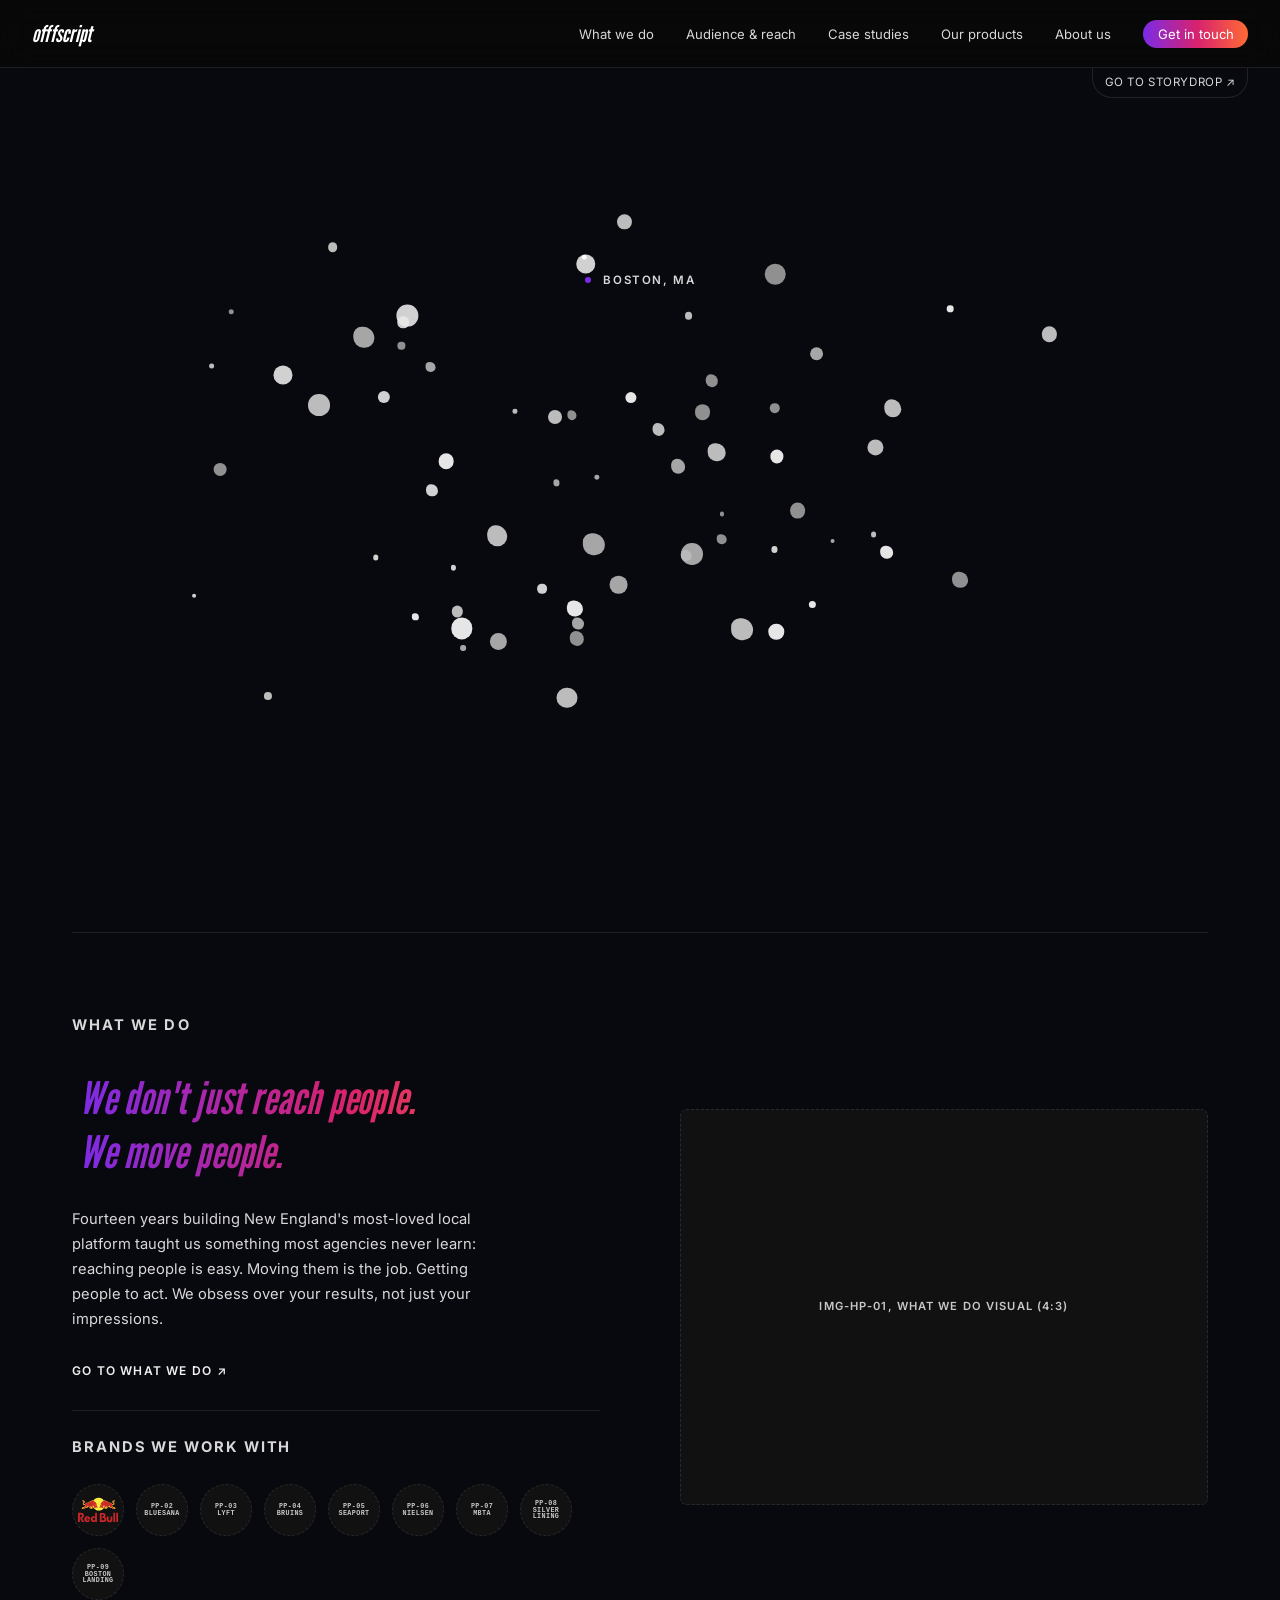
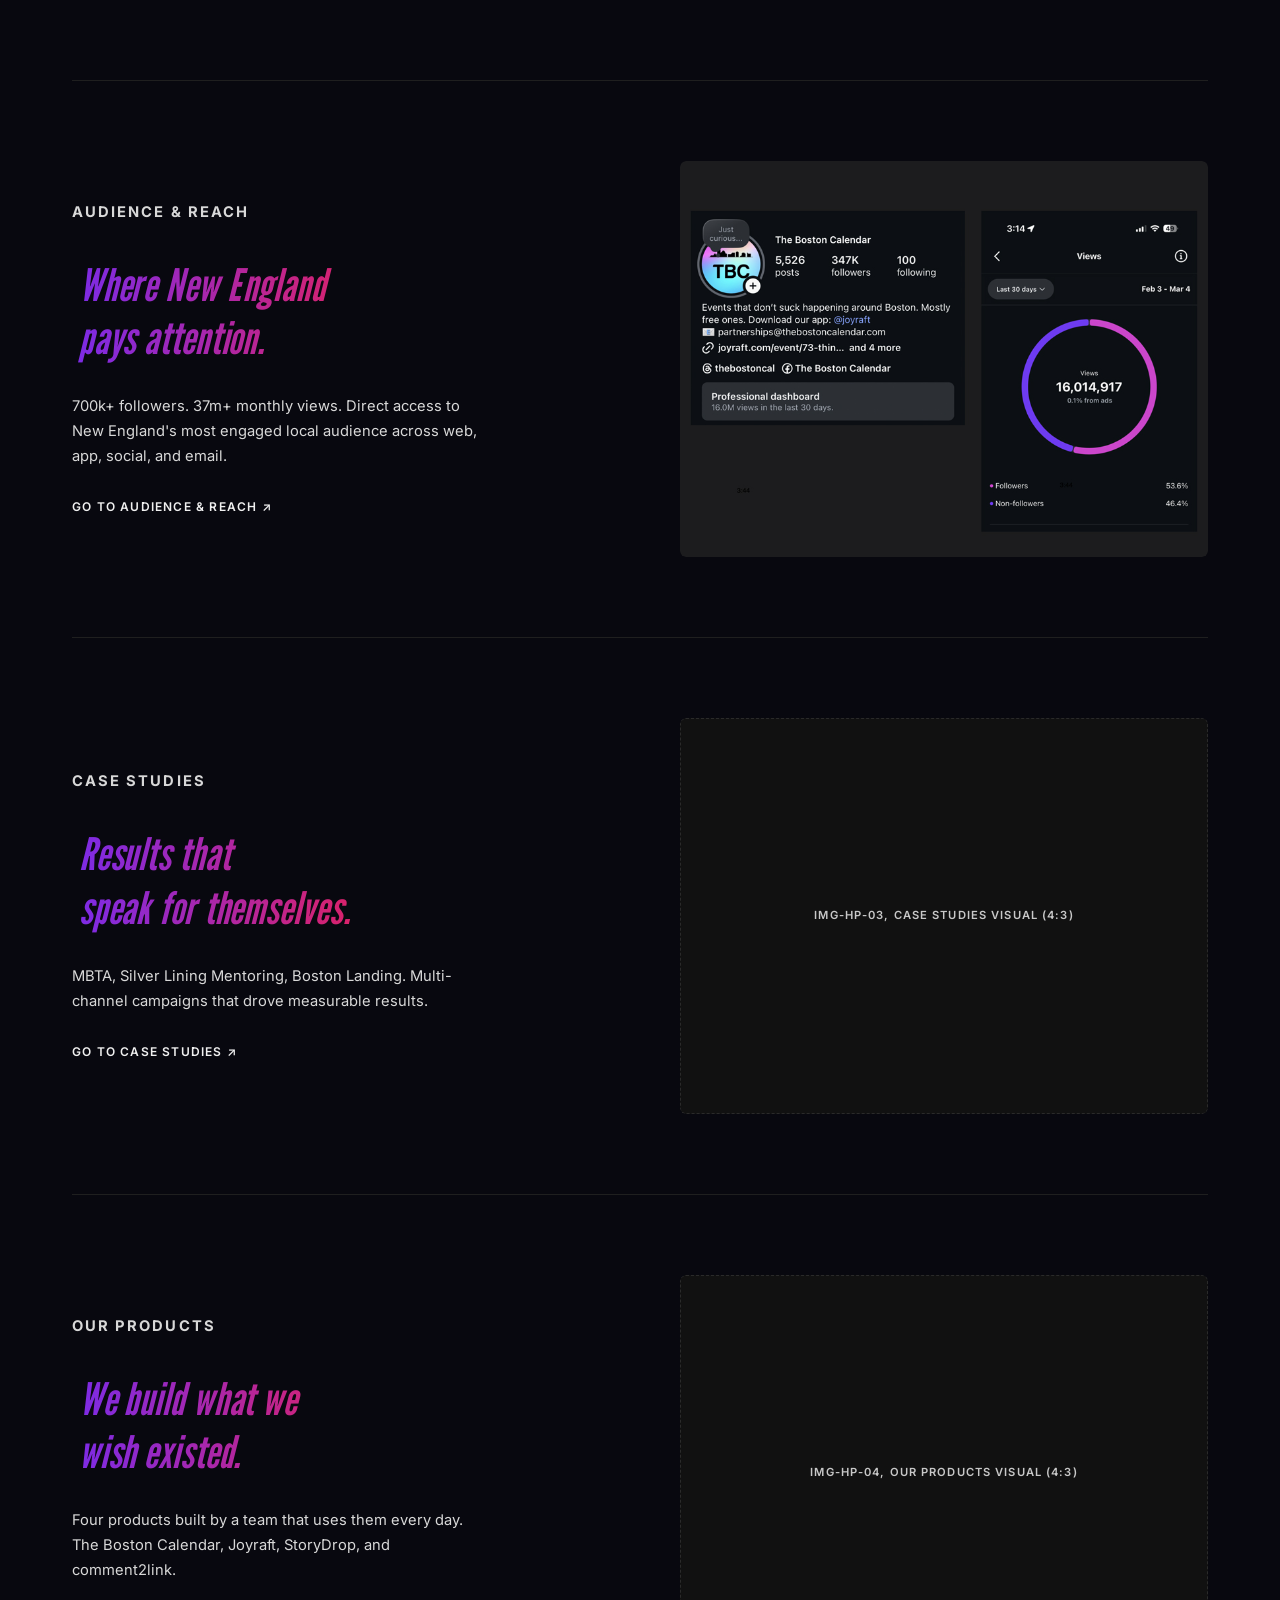
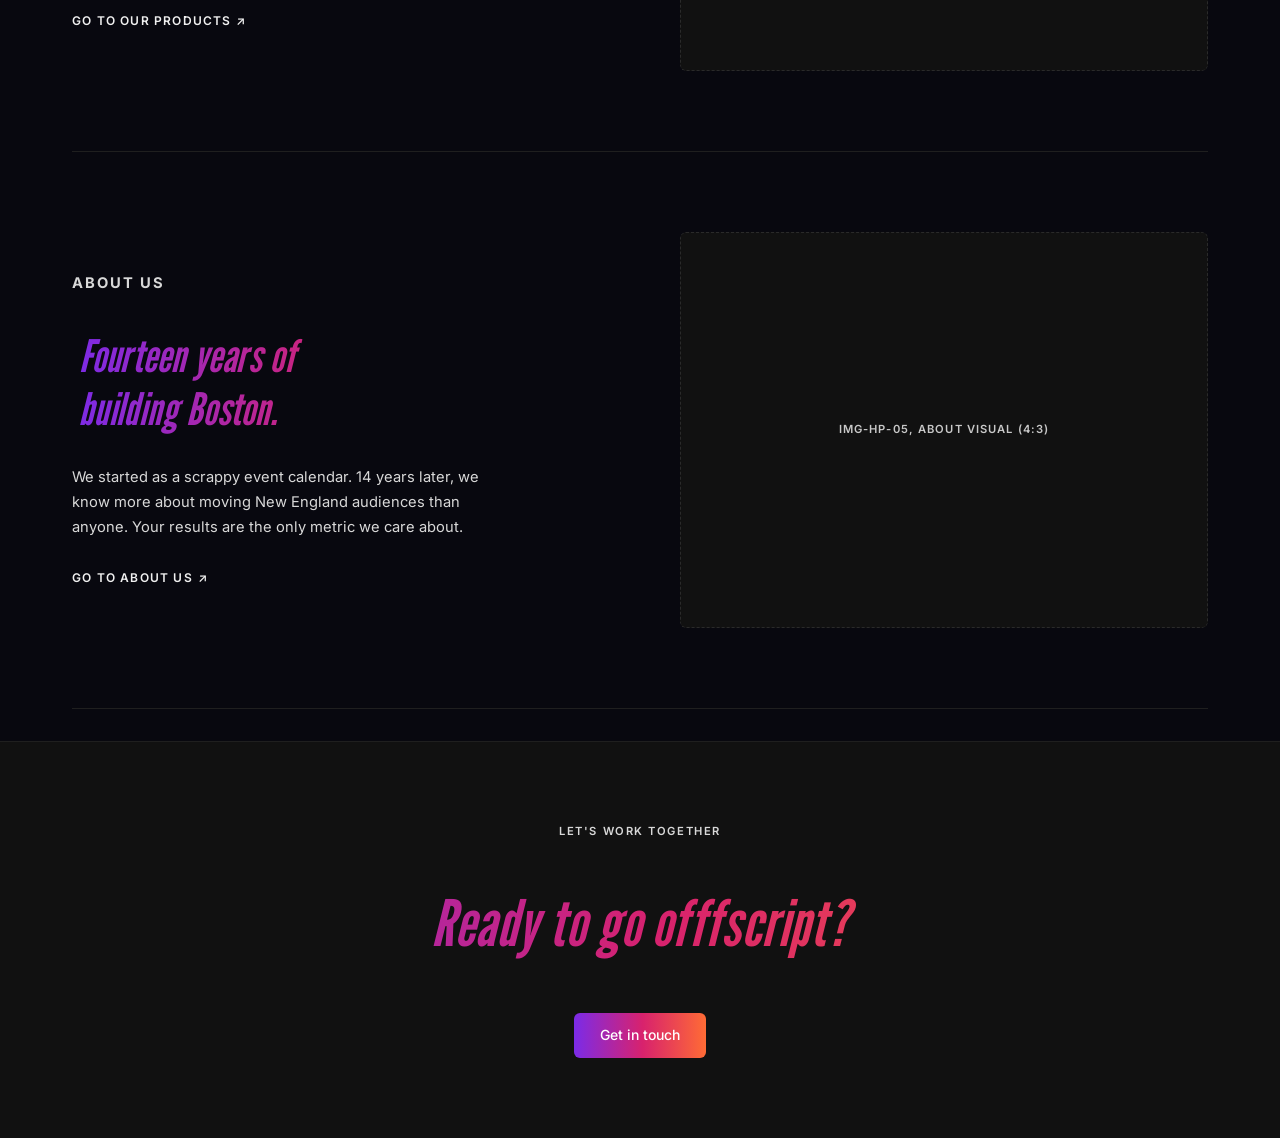
==== index.html @ 505f0553 "Add 'Getting people to act.' to homepage What We Do blurb Co-Authored-By: Claude Sonnet 4.6 <noreply" ====
<!DOCTYPE html>
<html lang="en">
<head>
  <meta charset="UTF-8" />
  <meta name="viewport" content="width=device-width, initial-scale=1.0" />
  <title>offfscript, marketing growth & digital product studio</title>
  <meta name="description" content="Boston-based marketing growth and digital product studio. Digital storytellers and growth marketers." />
  <link rel="icon" type="image/svg+xml" href="favicon.svg">
  <link rel="stylesheet" href="styles.css?v=27" />
  <style>
    /* ── Hero ── */
    .hero {
      min-height: calc(100vh - var(--nav-h));
      display: flex;
      flex-direction: column;
      align-items: center;
      justify-content: center;
      text-align: center;
      padding: 4rem 2rem;
      position: relative;
      overflow: visible;
    }

    .hero-location {
      display: flex;
      align-items: center;
      gap: 0.4rem;
      margin-bottom: 1.5rem;
    }

    .hero-location span {
      font-size: 0.72rem;
      font-weight: 600;
      letter-spacing: 0.14em;
      text-transform: uppercase;
      color: var(--muted);
    }

    .hero-title {
      font-size: clamp(5.5rem, 18vw, 16rem);
      margin-bottom: 1.25rem;
      line-height: 0.95;
      letter-spacing: 0.01em;
      padding: 0.05em 0.14em 0.05em 0;
      overflow: visible;
      opacity: 0;
      /* starts white, boring, status quo */
      color: rgba(255, 255, 255, 0.62);
      /* gradient applied by JS at the very end */
    }

    /* ── Individual letter spans (needed for scatter transforms) ── */
    .hl {
      display: inline-block;
      vertical-align: baseline;
    }

    /* ── Phase 3b word chunks ── */
    .g-left, .g-right { display: inline-block; vertical-align: baseline; }
    .g-extra { display: inline-block; vertical-align: baseline; white-space: nowrap; }

    /* ── The extra 'f', hidden until reassembly ── */
    .hl-extra {
      max-width: 0;
      overflow: hidden;
      white-space: nowrap;
      opacity: 0;
    }

    /* ── Hero content entrance ── */
    .hero-location {
      opacity: 0;
      transform: translateY(10px);
      transition: opacity 0.45s ease, transform 0.45s ease;
    }
    .hero-descriptor {
      opacity: 0;
      transform: translateY(10px);
      transition: opacity 0.5s ease, transform 0.5s ease;
    }
    .hero-actions {
      opacity: 0;
      transform: translateY(10px);
      transition: opacity 0.5s ease, transform 0.5s ease;
    }
    .hero-location.in, .hero-descriptor.in, .hero-actions.in {
      opacity: 1;
      transform: translateY(0);
    }

    .hero-descriptor {
      font-size: clamp(1rem, 2vw, 1.25rem);
      color: var(--muted);
      font-weight: 300;
      letter-spacing: 0.04em;
      margin-bottom: 2.5rem;
      max-width: 480px;
    }

    .hero-actions {
      display: flex;
      gap: 0.75rem;
      flex-wrap: wrap;
      justify-content: center;
    }

    /* ── Pages index ── */
    .pages-index { padding: 2rem 0 0; }

    .page-row {
      display: grid;
      grid-template-columns: 1fr 1fr;
      gap: 5rem;
      padding: 5rem 0;
      border-top: 1px solid var(--border);
      color: inherit;
      text-decoration: none;
      align-items: center;
    }

    .page-row:last-child { border-bottom: 1px solid var(--border); margin-bottom: 2rem; }

    .page-row-label {
      font-size: 0.65rem;
      font-weight: 700;
      letter-spacing: 0.14em;
      text-transform: uppercase;
      color: var(--muted);
      margin-bottom: 0.75rem;
    }

    .page-row-title {
      font-family: var(--font-display);
      font-style: italic;
      font-size: clamp(2rem, 3.5vw, 3.5rem);
      line-height: 1.2;
      letter-spacing: 0.02em;
      background: var(--gradient);
      -webkit-background-clip: text;
      -webkit-text-fill-color: transparent;
      background-clip: text;
      padding: 0.2em 0.15em;
      -webkit-box-decoration-break: clone;
      box-decoration-break: clone;
      margin-bottom: 1.25rem;
    }

    .page-row-left p {
      font-size: 0.92rem;
      margin-bottom: 1.5rem;
      max-width: 420px;
      color: var(--muted);
      line-height: 1.7;
    }

    .page-row-link {
      display: inline-flex;
      align-items: center;
      gap: 0.3rem;
      font-size: 0.75rem;
      font-weight: 600;
      letter-spacing: 0.1em;
      text-transform: uppercase;
      color: var(--text);
    }

    .page-row-arrow {
      display: inline-block;
      transition: transform 0.18s;
    }

    .page-row:hover .page-row-arrow { transform: translate(3px, -3px); }

    .page-row-img { border-radius: var(--radius); overflow: hidden; }

    /* Brands we work with — compact logo row in What we do section */
    .brands-row {
      margin-top: 1.75rem;
      padding-top: 1.5rem;
      border-top: 1px solid var(--border);
    }
    .brands-row-label {
      font-size: 0.6rem;
      font-weight: 700;
      letter-spacing: 0.13em;
      text-transform: uppercase;
      color: var(--muted-2);
      margin-bottom: 1rem;
    }
    .brands-logo-strip {
      display: flex;
      flex-wrap: wrap;
      gap: 0.75rem;
      align-items: center;
    }
    .brand-logo {
      width: 52px;
      height: 52px;
      border-radius: 50%;
      border: 1px dashed var(--border-2);
      background: var(--surface);
      display: flex;
      align-items: center;
      justify-content: center;
      overflow: hidden;
      flex-shrink: 0;
    }
    .brand-logo img {
      width: 80%;
      height: 80%;
      object-fit: contain;
    }
    .brand-logo-id {
      font-size: 0.42rem;
      font-weight: 700;
      letter-spacing: 0.06em;
      text-transform: uppercase;
      color: var(--muted-2);
      font-family: monospace;
      line-height: 1;
      text-align: center;
    }

    @media (max-width: 900px) {
      .page-row { gap: 3rem; }
    }

    .page-row-img-mobile { display: none; border-radius: var(--radius); overflow: hidden; margin: 1.25rem 0; }

    @media (max-width: 768px) {
      .page-row {
        grid-template-columns: 1fr;
        gap: 1.5rem;
        padding: 3rem 0;
      }
      .page-row-left p { max-width: 100%; }
      .page-row-img { display: none; }
      .page-row-img-mobile { display: block; }
    }

    @media (max-width: 640px) {
      .hero {
        justify-content: flex-start;
        padding-top: 12vh;
        min-height: auto;
        padding-bottom: 4rem;
      }
    }
  </style>
</head>
<body>
  <script src="nav.js?v=7"></script>

  <div class="page">

    <!-- ── HERO ───────────────────────────── -->
    <section class="hero">
      <div class="hero-location">
        <span class="dot-pulse"></span>
        <span>Boston, MA</span>
      </div>
      <!-- each letter is its own span so JS can scatter + reassemble individually -->
      <!-- .hl-extra is the 3rd 'f', hidden until the reassembly phase -->
      <h1 class="hero-title" aria-label="offfscript"><span class="hl"></span><span class="hl"></span><span class="hl"></span><span class="hl hl-extra"></span><span class="hl"></span><span class="hl"></span><span class="hl"></span><span class="hl"></span><span class="hl"></span><span class="hl"></span></h1>
      <p class="hero-descriptor">Marketing growth &amp; digital product studio</p>
      <div class="hero-actions">
        <a href="what-we-do.html" class="btn btn-primary">What we do</a>
        <a href="get-in-touch.html" class="btn btn-outline">Get in touch</a>
      </div>
    </section>

    <!-- ── PAGES INDEX ──────────────────────────── -->
    <div class="container">
      <div class="pages-index">

        <a href="what-we-do.html" class="page-row">
          <div class="page-row-left">
            <p class="page-row-label">What we do</p>
            <div class="page-row-title">We don't just reach people.<br>We move people.</div>
            <div class="page-row-img-mobile"><div class="img-ph r-4-3">IMG-HP-01, What we do visual (4:3)</div></div>
            <p>Fourteen years building New England's most-loved local platform taught us something most agencies never learn: reaching people is easy. Moving them is the job. Getting people to act. We obsess over your results, not just your impressions.</p>
            <span class="page-row-link">Go to What we do <span class="page-row-arrow">↗</span></span>
            <div class="brands-row">
              <p class="brands-row-label">Brands we work with</p>
              <div class="brands-logo-strip">
                <div class="brand-logo" id="LOGO-PP-01"><img src="images/logo-pp-01-redbull.svg" alt="Red Bull"></div>
                <div class="brand-logo" id="LOGO-PP-02"><span class="brand-logo-id">PP-02<br>BlueSana</span></div>
                <div class="brand-logo" id="LOGO-PP-03"><span class="brand-logo-id">PP-03<br>Lyft</span></div>
                <div class="brand-logo" id="LOGO-PP-04"><span class="brand-logo-id">PP-04<br>Bruins</span></div>
                <div class="brand-logo" id="LOGO-PP-05"><span class="brand-logo-id">PP-05<br>Seaport</span></div>
                <div class="brand-logo" id="LOGO-PP-06"><span class="brand-logo-id">PP-06<br>Nielsen</span></div>
                <div class="brand-logo" id="LOGO-PP-07"><span class="brand-logo-id">PP-07<br>MBTA</span></div>
                <div class="brand-logo" id="LOGO-PP-08"><span class="brand-logo-id">PP-08<br>Silver Lining</span></div>
                <div class="brand-logo" id="LOGO-PP-09"><span class="brand-logo-id">PP-09<br>Boston Landing</span></div>
              </div>
            </div>
          </div>
          <div class="page-row-img">
            <div class="img-ph r-4-3" id="IMG-HP-01">IMG-HP-01, What we do visual (4:3)</div>
          </div>
        </a>

        <a href="audience-reach.html" class="page-row">
          <div class="page-row-left">
            <p class="page-row-label">Audience &amp; reach</p>
            <div class="page-row-title">Where New England<br>pays attention.</div>
            <div class="page-row-img-mobile"><img src="images/audience-reach-hero.jpg" alt="The Boston Calendar audience reach" style="width:100%;display:block;"></div>
            <p>700k+ followers. 37m+ monthly views. Direct access to New England's most engaged local audience across web, app, social, and email.</p>
            <span class="page-row-link">Go to Audience &amp; reach <span class="page-row-arrow">↗</span></span>
          </div>
          <div class="page-row-img">
            <img src="images/audience-reach-hero.jpg" alt="The Boston Calendar audience reach" style="width:100%;border-radius:var(--radius);display:block;">
          </div>
        </a>

        <a href="case-studies.html" class="page-row">
          <div class="page-row-left">
            <p class="page-row-label">Case studies</p>
            <div class="page-row-title">Results that<br>speak for themselves.</div>
            <div class="page-row-img-mobile"><div class="img-ph r-4-3">IMG-HP-03, Case studies visual (4:3)</div></div>
            <p>MBTA, Silver Lining Mentoring, Boston Landing. Multi-channel campaigns that drove measurable results.</p>
            <span class="page-row-link">Go to Case studies <span class="page-row-arrow">↗</span></span>
          </div>
          <div class="page-row-img">
            <div class="img-ph r-4-3" id="IMG-HP-03">IMG-HP-03, Case studies visual (4:3)</div>
          </div>
        </a>

        <a href="our-products.html" class="page-row">
          <div class="page-row-left">
            <p class="page-row-label">Our products</p>
            <div class="page-row-title">We build what we<br>wish existed.</div>
            <div class="page-row-img-mobile"><div class="img-ph r-4-3">IMG-HP-04, Our products visual (4:3)</div></div>
            <p>Four products built by a team that uses them every day. The Boston Calendar, Joyraft, StoryDrop, and comment2link.</p>
            <span class="page-row-link">Go to Our products <span class="page-row-arrow">↗</span></span>
          </div>
          <div class="page-row-img">
            <div class="img-ph r-4-3" id="IMG-HP-04">IMG-HP-04, Our products visual (4:3)</div>
          </div>
        </a>

        <a href="our-story.html" class="page-row">
          <div class="page-row-left">
            <p class="page-row-label">About us</p>
            <div class="page-row-title">Fourteen years of<br>building Boston.</div>
            <div class="page-row-img-mobile"><div class="img-ph r-4-3">IMG-HP-05, About visual (4:3)</div></div>
            <p>We started as a scrappy event calendar. 14 years later, we know more about moving New England audiences than anyone. Your results are the only metric we care about.</p>
            <span class="page-row-link">Go to About us <span class="page-row-arrow">↗</span></span>
          </div>
          <div class="page-row-img">
            <div class="img-ph r-4-3" id="IMG-HP-05">IMG-HP-05, About visual (4:3)</div>
          </div>
        </a>

      </div>
    </div>

    <!-- ── CTA ────────────────────────────── -->
    <div class="cta-strip">
      <p class="label" style="margin-bottom: 1rem;">Let's work together</p>
      <h2 class="g" style="margin-bottom: 1.5rem;">Ready to go offfscript?</h2>
      <a href="get-in-touch.html" class="btn btn-primary">Get in touch</a>
    </div>

  </div><!-- /page -->

  <script>
  /* ── Hero wordmark animation ────────────────────────────────────────
     PHASE 1  type "offscript" in flat, boring white  (status quo)
     PHASE 2  ink splatter, letters dissolve, paint drops scatter
     PHASE 3  reform, drops converge back, letters reappear
     PHASE 3b 3rd 'f' drops in from above; letters make room
     PHASE 4  gradient floods in, offfscript in full color
     PHASE 5  descriptor + buttons fade up
  ───────────────────────────────────────────────────────────────────── */
  document.fonts.ready.then(async function () {
    const title      = document.querySelector('.hero-title');
    const locEl      = document.querySelector('.hero-location');
    const descriptor = document.querySelector('.hero-descriptor');
    const actions    = document.querySelector('.hero-actions');
    if (!title) return;

    const allSpans  = Array.from(title.querySelectorAll('.hl'));
    const extraSpan = title.querySelector('.hl-extra');
    // letter spans excluding the hidden extra 'f'
    const letters   = allSpans.filter(s => !s.classList.contains('hl-extra'));
    const WORD      = ['o','f','f','s','c','r','i','p','t'];

    const sleep = ms => new Promise(r => setTimeout(r, ms));

    // ────────────────────────────────────────────────────────────────────
    // PHASE 1, type "offscript" in flat white, letter by letter
    // ────────────────────────────────────────────────────────────────────
    await sleep(200);
    locEl.classList.add('in');

    await sleep(220);
    title.style.opacity = '1';
    await sleep(60);

    for (let i = 0; i < letters.length; i++) {
      letters[i].textContent = WORD[i];
      await sleep(46);
    }

    // let the boring white "offscript" sit for a beat
    await sleep(680);

    // ────────────────────────────────────────────────────────────────────
    // PHASE 2, INK SPLATTER
    // letters blur-fade out while B&W drops scatter, then drops shift to color
    // ────────────────────────────────────────────────────────────────────
    title.style.position = 'relative';

    const BW_PALETTE    = ['#ffffff','#d0d0d0','#a0a0a0','#e8e8e8','#b8b8b8'];
    const COLOR_PALETTE = ['#7B2BE8','#A431D8','#D8226D','#E84545','#FF6B35','#FF8B4A'];

    // spawn B&W ink drops from each letter's center
    const drops = [];
    const titleRect = title.getBoundingClientRect();
    letters.forEach((letter) => {
      const lr = letter.getBoundingClientRect();
      const cx = lr.left - titleRect.left + lr.width / 2;
      const cy = lr.top  - titleRect.top  + lr.height / 2;

      const dropCount = 6 + Math.floor(Math.random() * 5); // 6-10 per letter
      for (let i = 0; i < dropCount; i++) {
        const d = document.createElement('span');
        const size = 4 + Math.random() * 18;
        const bwColor    = BW_PALETTE[Math.floor(Math.random() * BW_PALETTE.length)];
        const finalColor = COLOR_PALETTE[Math.floor(Math.random() * COLOR_PALETTE.length)];
        const angle = Math.random() * Math.PI * 2;
        const dist  = 60 + Math.random() * 200;
        const tx = Math.cos(angle) * dist;
        const ty = Math.sin(angle) * dist + (Math.random() > 0.6 ? 40 : 0);

        d.style.cssText = `
          position:absolute; left:${cx}px; top:${cy}px;
          width:${size}px; height:${size}px;
          border-radius: ${Math.random() > 0.3 ? '50%' : '42% 58% 48% 52%'};
          background-color:${bwColor};
          opacity:0; transform:translate(-50%,-50%) scale(0);
          pointer-events:none; z-index:2;
        `;
        title.appendChild(d);
        drops.push({ el: d, tx, ty, finalColor });
      }
    });

    // dissolve letters: blur + fade out
    letters.forEach((l, i) => {
      l.style.transition =
        `opacity 0.32s ${i * 14}ms ease, filter 0.32s ${i * 14}ms ease`;
      l.style.opacity = '0';
      l.style.filter  = 'blur(8px)';
    });

    // simultaneously scatter B&W drops outward
    drops.forEach((d, i) => {
      requestAnimationFrame(() => {
        d.el.style.transition =
          `transform 0.52s ${i * 3}ms cubic-bezier(0.23,1,0.32,1),
           opacity   0.3s  ${i * 3}ms ease`;
        d.el.style.transform =
          `translate(calc(-50% + ${d.tx}px), calc(-50% + ${d.ty}px)) scale(1)`;
        d.el.style.opacity = '0.9';
      });
    });

    await sleep(520);

    // B&W → gradient color transition + subtle continued drift
    drops.forEach(d => {
      const dx = (Math.random() - 0.5) * 36;
      const dy = (Math.random() - 0.5) * 20;
      d.el.style.transition =
        'transform 1.6s ease-in-out, background-color 0.8s ease, opacity 1.6s ease';
      d.el.style.transform =
        `translate(calc(-50% + ${d.tx + dx}px), calc(-50% + ${d.ty + dy}px)) scale(1)`;
      d.el.style.backgroundColor = d.finalColor;
      d.el.style.opacity = '0.75';
    });

    await sleep(700);

    // ────────────────────────────────────────────────────────────────────
    // PHASE 3, REFORM
    // Drops converge → quick dip → plain-text "offscript" (h1-level gradient,
    // background-clip:text on the h1's own text = zero ascender clipping ever)
    // ────────────────────────────────────────────────────────────────────

    drops.forEach((d, i) => {
      d.el.style.transition = `transform 0.55s ${i * 3}ms cubic-bezier(0.4,0,0.2,1)`;
      d.el.style.transform  = 'translate(-50%,-50%) scale(0.85)';
    });

    await sleep(640);

    // Dip while we rebuild
    title.style.transition = 'opacity 0.07s ease';
    title.style.opacity    = '0';
    await sleep(80);

    // Plain text "offscript", h1-level background-clip:text works perfectly
    // because the text is a direct text-node child of the h1 (not inside spans)
    title.style.position             = '';
    title.innerHTML                  = 'offscript';
    title.style.background           = 'linear-gradient(90deg, #7B2BE8 0%, #D8226D 52%, #FF6B35 100%)';
    title.style.webkitBackgroundClip = 'text';
    title.style.backgroundClip       = 'text';
    title.style.webkitTextFillColor  = 'transparent';
    title.style.color                = 'transparent';

    // Fade in, perfect gradient, no clipping possible
    title.style.transition = 'opacity 0.22s ease';
    title.style.opacity    = '1';

    await sleep(820); // readable beat

    // ────────────────────────────────────────────────────────────────────
    // PHASE 3b, type the 3rd 'f' in, like placing a cursor between
    // the 2nd f and s and pressing f in a word doc.
    //
    // The h1 already has gradient text as a plain text node.
    // Changing textContent is instant and seamless, the word expands
    // from center, the gradient re-renders across the full new text,
    // no clipping, no layout shift, no DOM swap flicker.
    // ────────────────────────────────────────────────────────────────────
    title.textContent = 'offfscript';

    await sleep(120);

    // ────────────────────────────────────────────────────────────────────
    // PHASE 5, hero content fades in
    // ────────────────────────────────────────────────────────────────────
    descriptor.classList.add('in');
    await sleep(130);
    actions.classList.add('in');
  });
  </script>
</body>
</html>
---- styles.css ----
/* ─────────────────────────────────────────────
   offfscript — global styles
   ───────────────────────────────────────────── */

@import url('https://fonts.googleapis.com/css2?family=League+Gothic&family=Inter:wght@300;400;500;600&display=swap');

:root {
  --bg:        #08080f;
  --surface:   #111111;
  --surface-2: #181818;
  --border:    #1f1f1f;
  --border-2:  #2a2a2a;
  --text:      #f0f0f0;
  --muted:     #d8d8d8;
  --muted-2:   #c8c8c8;

  --grad-start: #7B2BE8;
  --grad-end:   #FF6B35;
  --gradient:   linear-gradient(90deg, #7B2BE8 0%, #D8226D 52%, #FF6B35 100%);

  --font-display: 'League Gothic', sans-serif;
  --font-body:    'Inter', -apple-system, BlinkMacSystemFont, sans-serif;

  --nav-h: 68px;
  --radius: 6px;
  --max-w:  1200px;
}

/* Reset */
*, *::before, *::after { margin: 0; padding: 0; box-sizing: border-box; }
html { scroll-behavior: smooth; overflow-x: hidden; }

body {
  background: var(--bg);
  color: var(--text);
  font-family: var(--font-body);
  font-size: 16px;
  line-height: 1.6;
  -webkit-font-smoothing: antialiased;
  -moz-osx-font-smoothing: grayscale;
  overflow-x: hidden;
}

a { color: inherit; text-decoration: none; }
img { display: block; max-width: 100%; }
button { cursor: pointer; font-family: inherit; }

/* ── Gradient text ─────────────────────────── */
.g {
  background: var(--gradient);
  -webkit-background-clip: text;
  -webkit-text-fill-color: transparent;
  background-clip: text;
  padding: 0.4em 0;
  -webkit-box-decoration-break: clone;
  box-decoration-break: clone;
}

/* ── Typography ────────────────────────────── */
h1, .display {
  font-family: var(--font-display);
  font-style: italic;
  font-weight: 400;
  line-height: 1.2;
  letter-spacing: 0.02em; /* tiny gap — characters never touch */
}

h2 {
  font-family: var(--font-display);
  font-style: italic;
  font-weight: 400;
  font-size: clamp(2.5rem, 5vw, 4rem);
  line-height: 1.25;
  letter-spacing: 0.02em;
}

h3 {
  font-size: 1rem;
  font-weight: 600;
  letter-spacing: 0.04em;
  text-transform: uppercase;
  color: var(--text);
}

p { color: var(--muted); line-height: 1.75; }

.label {
  font-size: 0.7rem;
  font-weight: 600;
  letter-spacing: 0.14em;
  text-transform: uppercase;
  color: var(--muted);
}

/* ── Nav ───────────────────────────────────── */
nav {
  position: fixed;
  top: 0; left: 0; right: 0;
  z-index: 200;
  height: var(--nav-h);
  display: flex;
  align-items: center;
  justify-content: space-between;
  padding: 0 2rem;
  background: rgba(8,8,8,0.88);
  backdrop-filter: blur(16px);
  -webkit-backdrop-filter: blur(16px);
  border-bottom: 1px solid var(--border);
}

.nav-wordmark {
  font-family: var(--font-display);
  font-style: italic;
  font-weight: 400;
  font-size: 1.45rem;
  color: #ffffff;
  letter-spacing: 0.01em;
  flex-shrink: 0;
}

.nav-links {
  display: flex;
  gap: 2rem;
  list-style: none;
}

.nav-links a {
  font-size: 0.82rem;
  color: var(--muted);
  transition: color 0.18s;
}

.nav-links a:hover,
.nav-links a.active { color: var(--text); }

/* Get in touch CTA — desktop */
.nav-links a.nav-cta {
  background: var(--gradient);
  color: #fff;
  padding: 0.45em 1.1em;
  border-radius: 100px;
  transition: opacity 0.18s;
}
.nav-links a.nav-cta:hover { color: #fff; opacity: 0.85; }

/* Get in touch CTA — mobile */
.mobile-nav a.nav-cta {
  background: var(--gradient);
  -webkit-background-clip: text;
  -webkit-text-fill-color: transparent;
  background-clip: text;
}

/* StoryDrop hanging tab */
.storydrop-tab {
  position: fixed;
  top: var(--nav-h);
  right: 2rem;
  z-index: 199;
  display: inline-flex;
  align-items: center;
  gap: 0.3em;
  padding: 0.45em 1em 0.5em;
  background: var(--bg);
  border: 1px solid rgba(255,255,255,0.1);
  border-top: none;
  border-radius: 0 0 20px 20px;
  font-size: 0.72rem;
  letter-spacing: 0.05em;
  text-transform: uppercase;
  color: var(--muted);
  text-decoration: none;
  transition: color 0.18s, border-color 0.18s;
  white-space: nowrap;
}
.storydrop-tab:hover {
  color: var(--text);
  border-color: rgba(255,255,255,0.25);
}
@media (max-width: 768px) {
  .storydrop-tab {
    right: 1rem;
    border-radius: 0 0 14px 14px;
    font-size: 0.62rem;
    padding: 0.35em 0.75em 0.4em;
    letter-spacing: 0.04em;
  }
}

/* Hamburger */
.hamburger {
  display: none;
  flex-direction: column;
  justify-content: center;
  gap: 5px;
  background: none;
  border: none;
  padding: 6px;
  z-index: 201;
}

.hamburger span {
  display: block;
  width: 22px;
  height: 2px;
  background: var(--text);
  border-radius: 2px;
  transition: all 0.25s;
  transform-origin: center;
}

.hamburger.open span:nth-child(1) { transform: translateY(7px) rotate(45deg); }
.hamburger.open span:nth-child(2) { opacity: 0; }
.hamburger.open span:nth-child(3) { transform: translateY(-7px) rotate(-45deg); }

/* Mobile overlay nav */
.mobile-nav {
  display: none;
  position: fixed;
  inset: 0;
  background: var(--bg);
  z-index: 199;
  flex-direction: column;
  align-items: flex-start;
  justify-content: flex-start;
  padding: calc(var(--nav-h) + 2rem) 2.5rem 3rem;
  gap: 0;
}

.mobile-nav.open { display: flex; }

.mobile-nav a {
  font-family: var(--font-display);
  font-style: italic;
  font-weight: 400;
  font-size: clamp(1.6rem, 6vw, 2.6rem);
  color: var(--muted);
  line-height: 1.2;
  letter-spacing: 0.02em;
  transition: color 0.15s;
  width: 100%;
  padding: 1rem 0;
  border-bottom: 1px solid rgba(255,255,255,0.08);
}

.mobile-nav a:first-child { border-top: 1px solid rgba(255,255,255,0.08); }

.mobile-nav a:hover { color: var(--text); }

/* ── Buttons ────────────────────────────────── */
.btn {
  display: inline-flex;
  align-items: center;
  gap: 0.5rem;
  padding: 0.7rem 1.6rem;
  border-radius: var(--radius);
  font-size: 0.875rem;
  font-weight: 500;
  transition: all 0.18s;
  white-space: nowrap;
}

.btn-primary {
  background: var(--gradient);
  color: #fff;
  border: none;
}

.btn-primary:hover {
  opacity: 0.88;
  transform: translateY(-1px);
}

.btn-outline {
  border: 1px solid var(--border-2);
  color: var(--text);
  background: none;
}

.btn-outline:hover {
  border-color: var(--muted);
  transform: translateY(-1px);
}

/* ── Layout helpers ──────────────────────────── */
.page { padding-top: var(--nav-h); }

.container {
  max-width: var(--max-w);
  margin: 0 auto;
  padding: 0 2rem;
}

.section { padding: 6rem 0; }
.section-sm { padding: 4rem 0; }

.divider {
  border: none;
  border-top: 1px solid var(--border);
}

/* ── Image placeholders ──────────────────────── */
.img-ph {
  background: var(--surface);
  border: 1px dashed var(--border-2);
  border-radius: var(--radius);
  display: flex;
  align-items: center;
  justify-content: center;
  text-align: center;
  padding: 1.5rem;
  color: var(--muted-2);
  font-size: 0.7rem;
  font-weight: 600;
  letter-spacing: 0.1em;
  text-transform: uppercase;
  line-height: 1.6;
}

.r-16-9  { aspect-ratio: 16 / 9; }
.r-4-3   { aspect-ratio: 4 / 3; }
.r-1-1   { aspect-ratio: 1 / 1; }
.r-9-16  { aspect-ratio: 9 / 16; }
.r-3-2   { aspect-ratio: 3 / 2; }
.r-5-2   { aspect-ratio: 5 / 2; }
.r-2-1   { aspect-ratio: 2 / 1; }

/* ── Stats strip ─────────────────────────────── */
.stats-strip {
  display: grid;
  grid-template-columns: repeat(6, 1fr);
  gap: 1px;
  background: var(--border);
  border-top: 1px solid var(--border);
  border-bottom: 1px solid var(--border);
}

.stat-item {
  background: var(--surface);
  text-align: center;
  padding: 3rem 1.5rem;
  border: none;
}

.stat-item:last-child { border-right: none; }

.stat-num {
  font-family: var(--font-display);
  font-style: italic;
  font-size: clamp(2rem, 4vw, 3rem);
  background: var(--gradient);
  -webkit-background-clip: text;
  -webkit-text-fill-color: transparent;
  background-clip: text;
  line-height: 1.2;
  padding: 0.2em 0.15em;
  -webkit-box-decoration-break: clone;
  box-decoration-break: clone;
}

.stat-label {
  font-size: 0.72rem;
  font-weight: 500;
  letter-spacing: 0.08em;
  text-transform: uppercase;
  color: var(--muted);
  margin-top: 0.4rem;
}

/* ── Cards ──────────────────────────────────── */
.card {
  background: var(--surface);
  border: 1px solid var(--border);
  border-radius: var(--radius);
  padding: 2rem;
}

.card-sm { padding: 1.5rem; }

/* ── Grid ───────────────────────────────────── */
.grid-3 {
  display: grid;
  grid-template-columns: repeat(3, 1fr);
  gap: 1.25rem;
}

.grid-2 {
  display: grid;
  grid-template-columns: repeat(2, 1fr);
  gap: 1.25rem;
}

/* ── Section heading ─────────────────────────── */
.section-head {
  margin-bottom: 3rem;
}

.section-head .label { margin-bottom: 0.75rem; }

/* ── Service list ────────────────────────────── */
.service-item {
  border-top: 1px solid var(--border);
  padding: 1.5rem 0;
  display: flex;
  align-items: flex-start;
  gap: 1.5rem;
}

.service-num {
  font-size: 0.7rem;
  font-weight: 600;
  color: var(--muted-2);
  padding-top: 0.15rem;
  flex-shrink: 0;
  width: 1.5rem;
}

.service-body h3 { margin-bottom: 0.35rem; }
.service-body p { font-size: 0.9rem; }

/* ── Case study card ─────────────────────────── */
.case-card {
  background: var(--surface);
  border: 1px solid var(--border);
  border-radius: var(--radius);
  overflow: hidden;
}

.case-card-body { padding: 2rem; }

.case-tag {
  display: inline-block;
  font-size: 0.65rem;
  font-weight: 600;
  letter-spacing: 0.1em;
  text-transform: uppercase;
  color: var(--muted);
  border: 1px solid var(--border-2);
  border-radius: 3px;
  padding: 0.25rem 0.6rem;
  margin-bottom: 1rem;
}

.case-card h3 {
  font-family: var(--font-display);
  font-style: italic;
  font-size: 1.8rem;
  font-weight: 400;
  text-transform: none;
  letter-spacing: 0;
  margin-bottom: 0.5rem;
  color: var(--text);
}

.impact-row {
  display: flex;
  gap: 2rem;
  margin-top: 1.5rem;
  flex-wrap: wrap;
}

.impact-item .impact-num {
  font-family: var(--font-display);
  font-style: italic;
  font-weight: 400;
  font-size: 1.6rem;
  background: var(--gradient);
  -webkit-background-clip: text;
  -webkit-text-fill-color: transparent;
  background-clip: text;
  line-height: 1.2;
  padding: 0.2em 0.15em;
  -webkit-box-decoration-break: clone;
  box-decoration-break: clone;
}

.impact-item .impact-label {
  font-size: 0.72rem;
  color: var(--muted);
  margin-top: 0.2rem;
}

/* ── Team grid ──────────────────────────────── */
.team-grid {
  display: grid;
  grid-template-columns: repeat(4, 1fr);
  gap: 1.5rem;
}

.team-card { text-align: center; }

.team-card h3 {
  text-transform: none;
  letter-spacing: 0;
  font-size: 1rem;
  margin-top: 1rem;
  margin-bottom: 0.25rem;
}

.team-card .role {
  font-size: 0.8rem;
  color: var(--muted);
}

/* ── Product card ────────────────────────────── */
.product-card {
  background: var(--surface);
  border: 1px solid var(--border);
  border-radius: var(--radius);
  overflow: hidden;
  display: flex;
  flex-direction: column;
}

.product-card-body {
  padding: 2rem;
  flex: 1;
}

.product-card h3 {
  font-family: var(--font-display);
  font-style: italic;
  font-size: 1.9rem;
  font-weight: 400;
  text-transform: none;
  letter-spacing: 0;
  margin-bottom: 0.6rem;
  color: var(--text);
}

.product-tag {
  font-size: 0.65rem;
  font-weight: 600;
  letter-spacing: 0.1em;
  text-transform: uppercase;
  color: var(--muted);
  margin-bottom: 0.75rem;
}

/* ── Contact form ────────────────────────────── */
.form-group { margin-bottom: 1.25rem; }

.form-group label {
  display: block;
  font-size: 0.78rem;
  font-weight: 600;
  letter-spacing: 0.05em;
  color: var(--muted);
  margin-bottom: 0.5rem;
  text-transform: uppercase;
}

.form-group input,
.form-group textarea,
.form-group select {
  width: 100%;
  background: var(--surface);
  border: 1px solid var(--border-2);
  border-radius: var(--radius);
  color: var(--text);
  font-family: var(--font-body);
  font-size: 0.9rem;
  padding: 0.75rem 1rem;
  transition: border-color 0.18s;
  outline: none;
  -webkit-appearance: none;
}

.form-group input:focus,
.form-group textarea:focus,
.form-group select:focus {
  border-color: var(--muted);
}

.form-group textarea {
  resize: vertical;
  min-height: 120px;
}

/* ── CTA strip ──────────────────────────────── */
.cta-strip {
  background: var(--surface);
  border-top: 1px solid var(--border);
  text-align: center;
  padding: 5rem 2rem;
}

/* ── Highlight strip ─────────────────────────── */
.highlight-strip {
  background: var(--surface);
  border-top: 1px solid var(--border);
  border-bottom: 1px solid var(--border);
}

/* ── Dot pulse ───────────────────────────────── */
.dot-pulse {
  display: inline-block;
  width: 6px;
  height: 6px;
  background: var(--grad-start);
  border-radius: 50%;
  margin-right: 0.4rem;
  vertical-align: middle;
  animation: pulse 2s ease-in-out infinite;
}

@keyframes pulse {
  0%, 100% { opacity: 1; }
  50% { opacity: 0.3; }
}

/* ── Responsive ──────────────────────────────── */
@media (max-width: 900px) {
  .grid-3 { grid-template-columns: 1fr 1fr; }
  .team-grid { grid-template-columns: repeat(2, 1fr); }
}

@media (max-width: 768px) {
  .nav-links { display: none; }
  .hamburger { display: flex; }

  .stats-strip {
    display: flex;
    flex-wrap: wrap;
    gap: 1px;
    background: var(--border);
    padding: 0;
    border-top: 1px solid var(--border);
    border-bottom: 1px solid var(--border);
    justify-content: flex-start;
    align-items: stretch;
  }
  .stat-item {
    flex: 0 0 calc(50% - 0.5px);
    background: var(--bg);
    padding: 2rem 1.25rem;
    border: none;
    box-sizing: border-box;
    text-align: center;
  }

  .grid-3 { grid-template-columns: 1fr; }
  .grid-2 { grid-template-columns: 1fr; }
  .team-grid { grid-template-columns: repeat(2, 1fr); }

  .section { padding: 4rem 0; }
  .container { padding: 0 1.25rem; }

  nav { padding: 0 1.25rem; }

  .impact-row { gap: 1.25rem; }
}

@media (max-width: 480px) {
  .team-grid { grid-template-columns: repeat(2, 1fr); }
  .stat-item { width: 50%; }
}
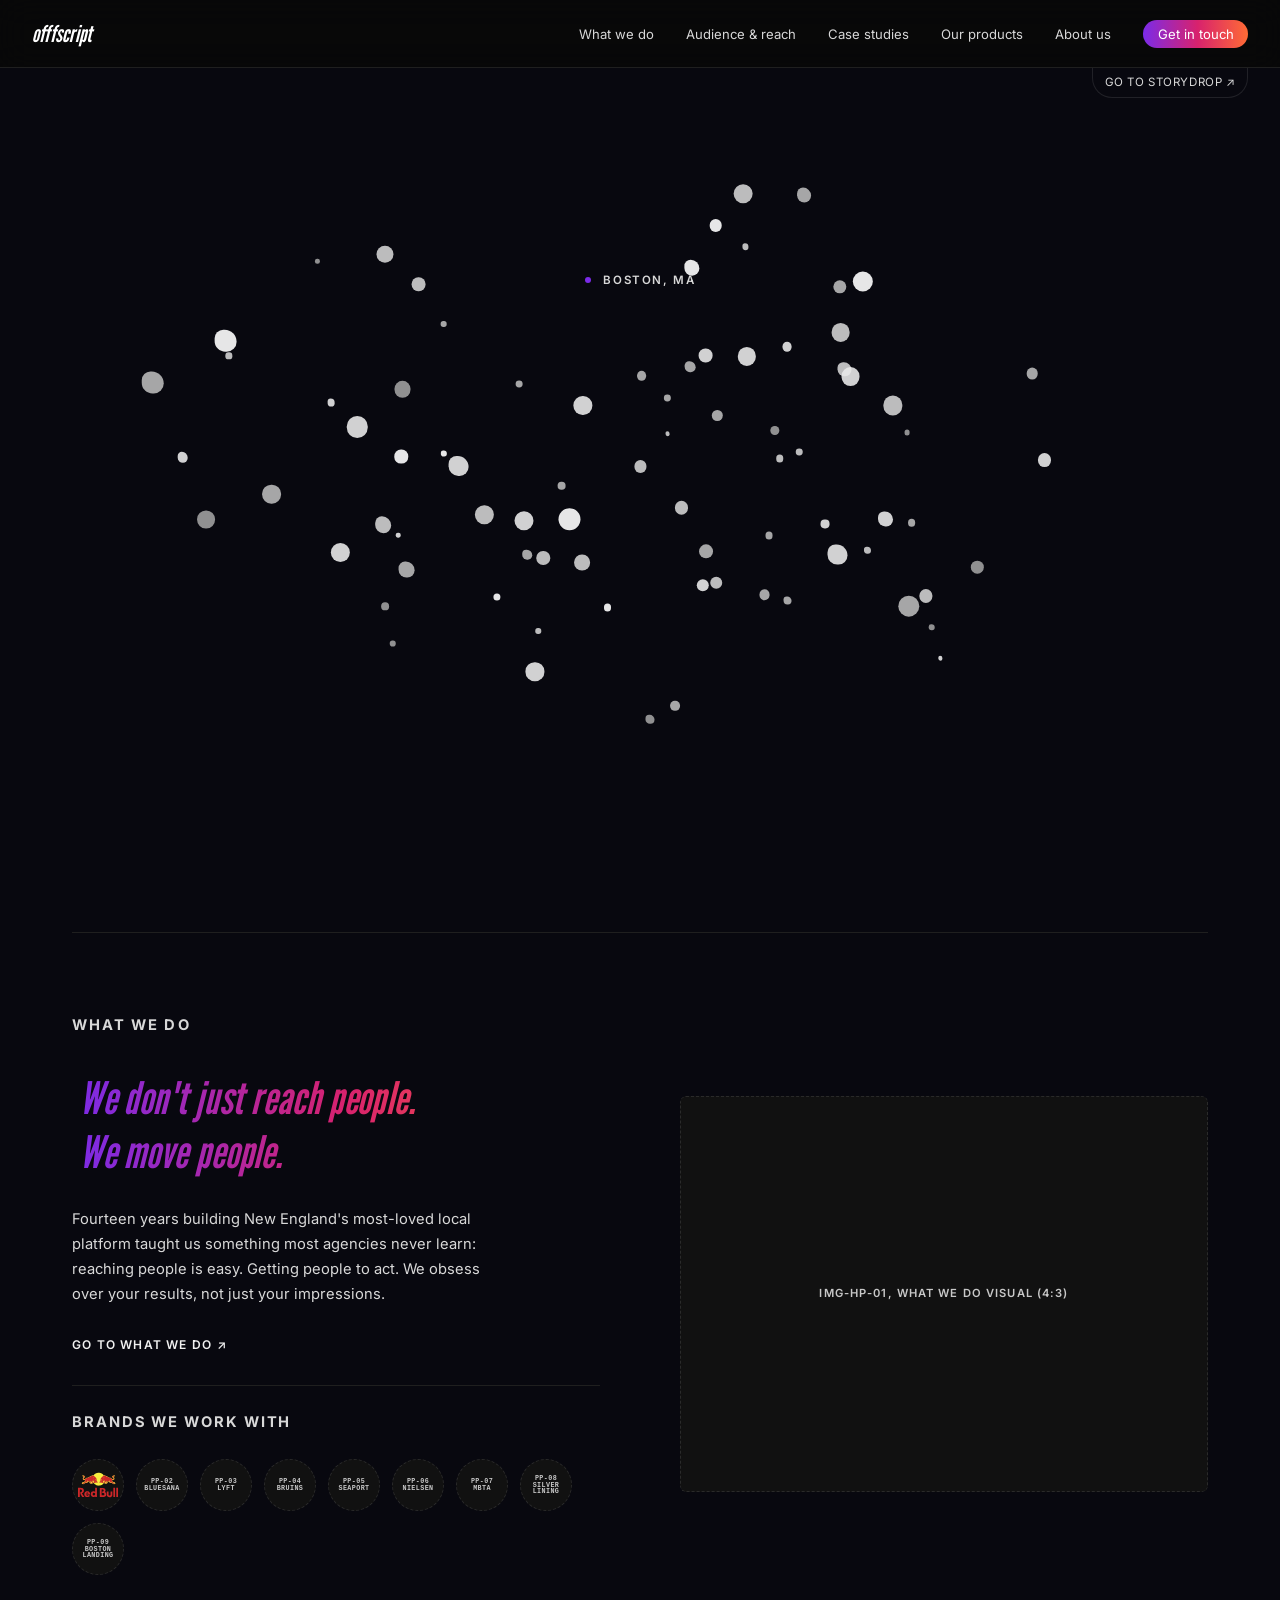
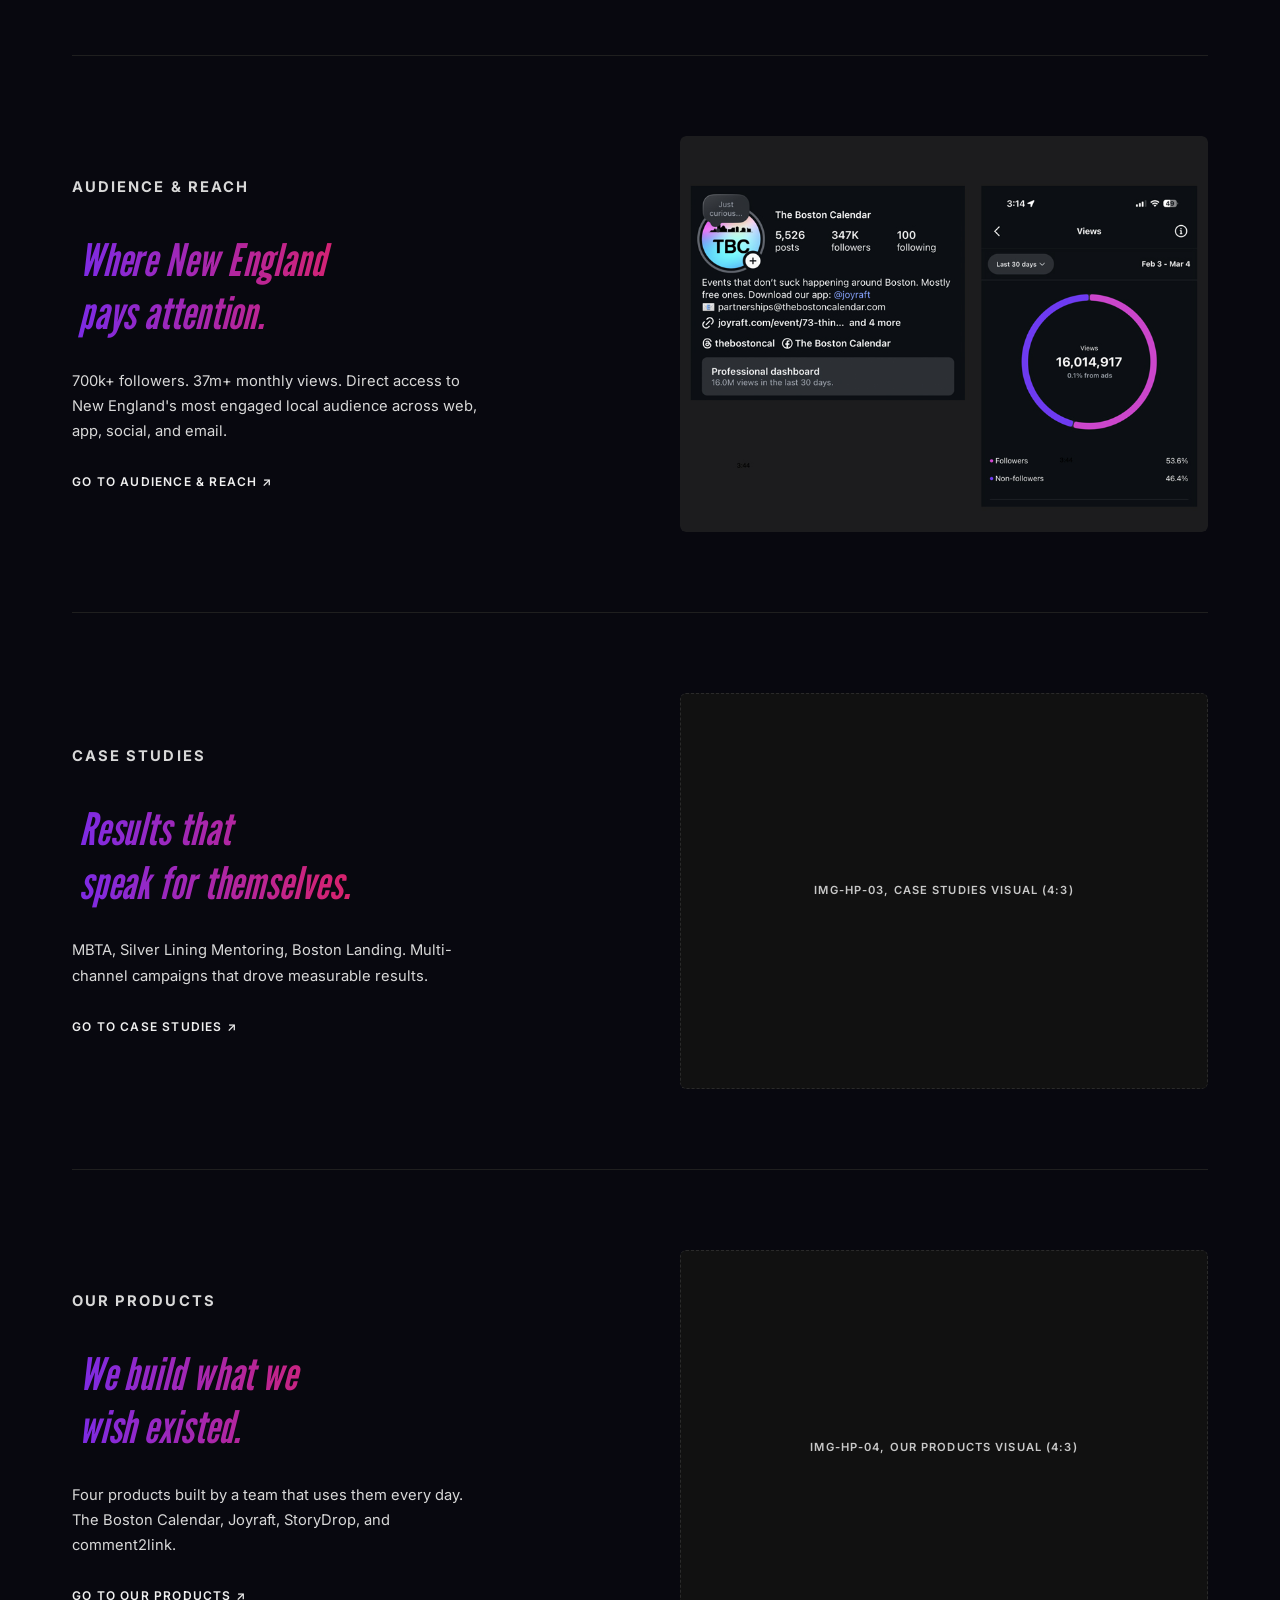
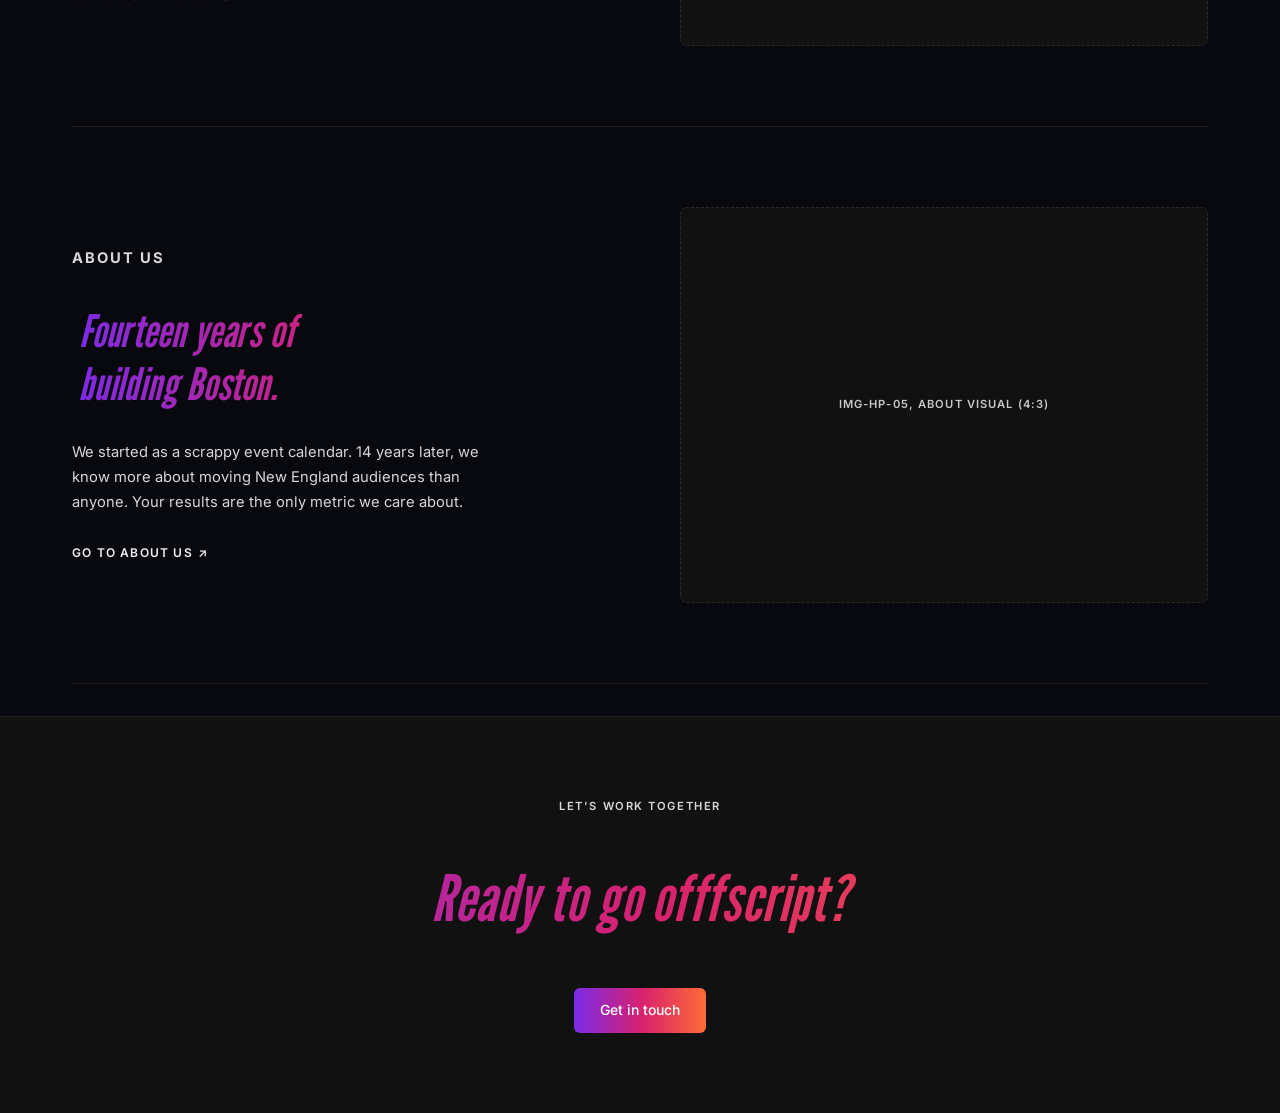
==== commit 6c949604: "Replace 'Moving them is the job' with 'Getting people to act' Co-Authored-By: Claude Sonnet 4.6 <nor" ====
--- a/index.html
+++ b/index.html
@@ -278,7 +278,7 @@
             <p class="page-row-label">What we do</p>
             <div class="page-row-title">We don't just reach people.<br>We move people.</div>
             <div class="page-row-img-mobile"><div class="img-ph r-4-3">IMG-HP-01, What we do visual (4:3)</div></div>
-            <p>Fourteen years building New England's most-loved local platform taught us something most agencies never learn: reaching people is easy. Moving them is the job. Getting people to act. We obsess over your results, not just your impressions.</p>
+            <p>Fourteen years building New England's most-loved local platform taught us something most agencies never learn: reaching people is easy. Getting people to act. We obsess over your results, not just your impressions.</p>
             <span class="page-row-link">Go to What we do <span class="page-row-arrow">↗</span></span>
             <div class="brands-row">
               <p class="brands-row-label">Brands we work with</p>
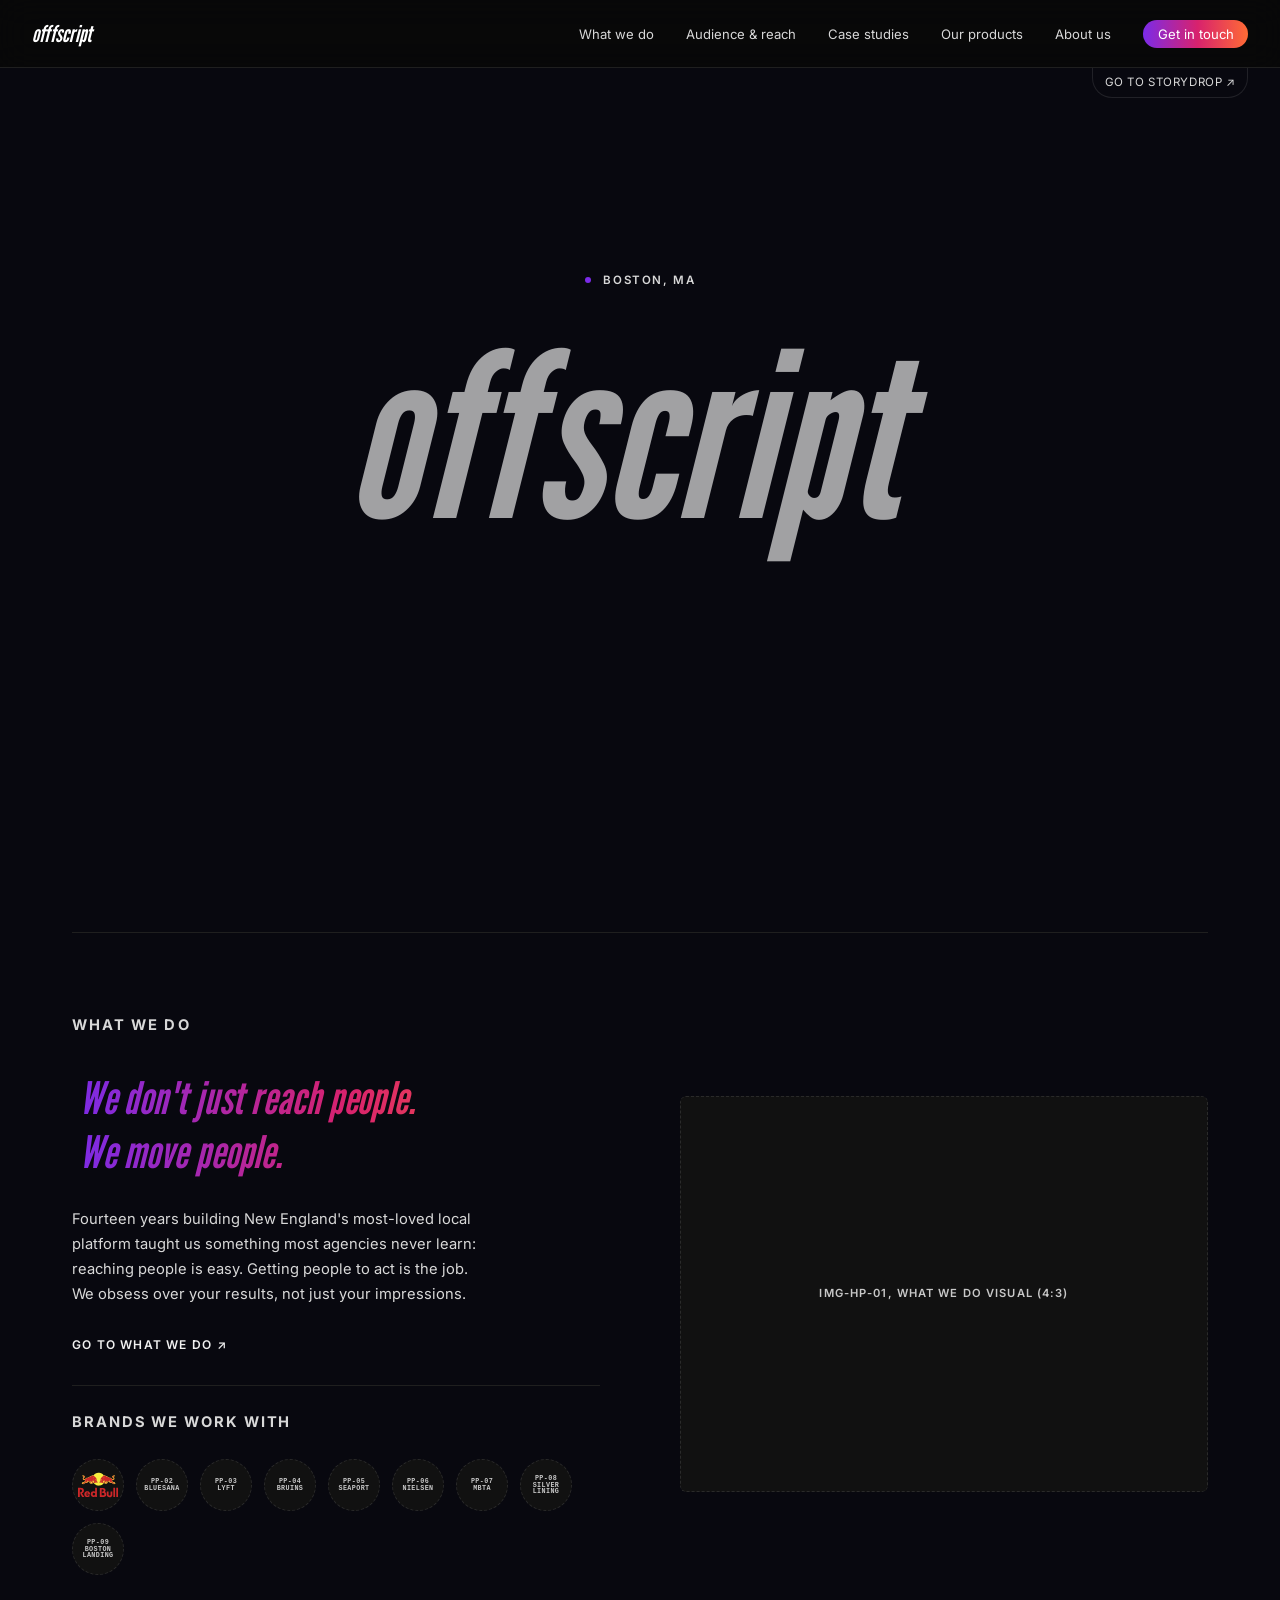
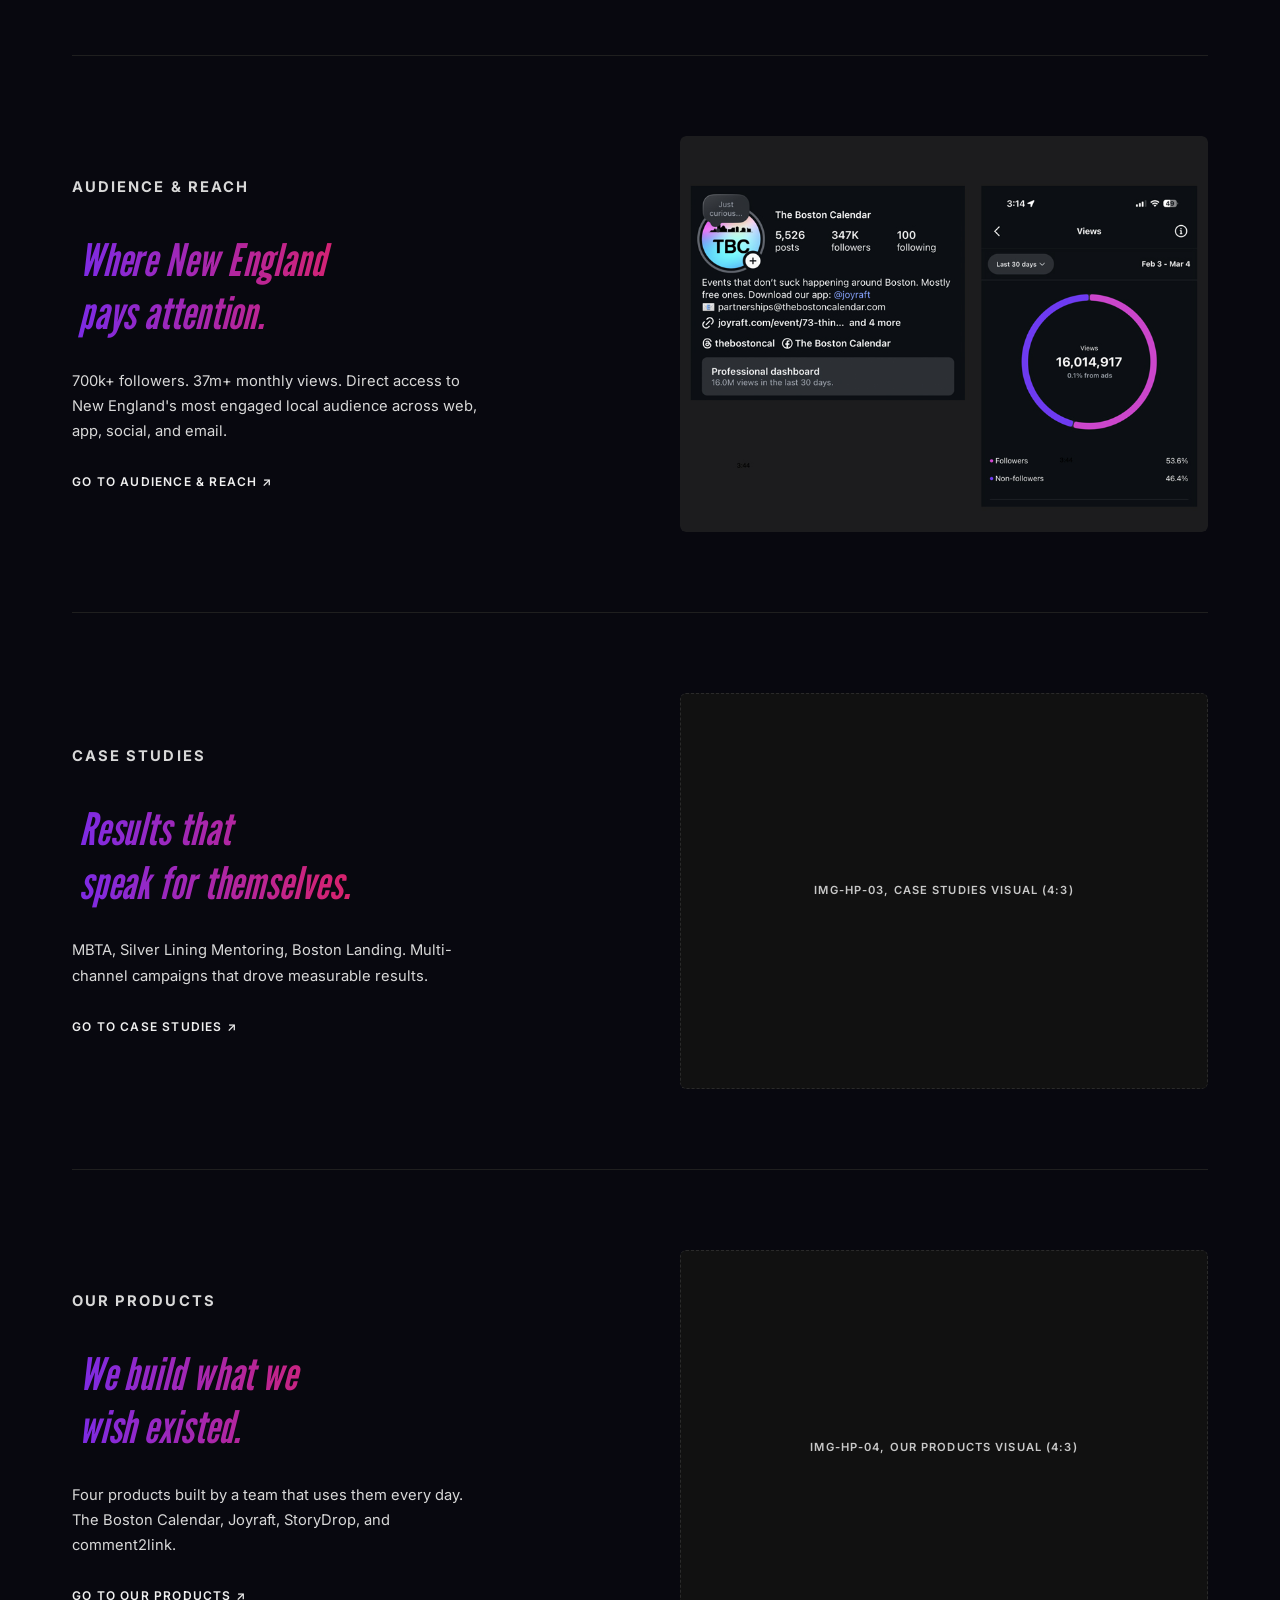
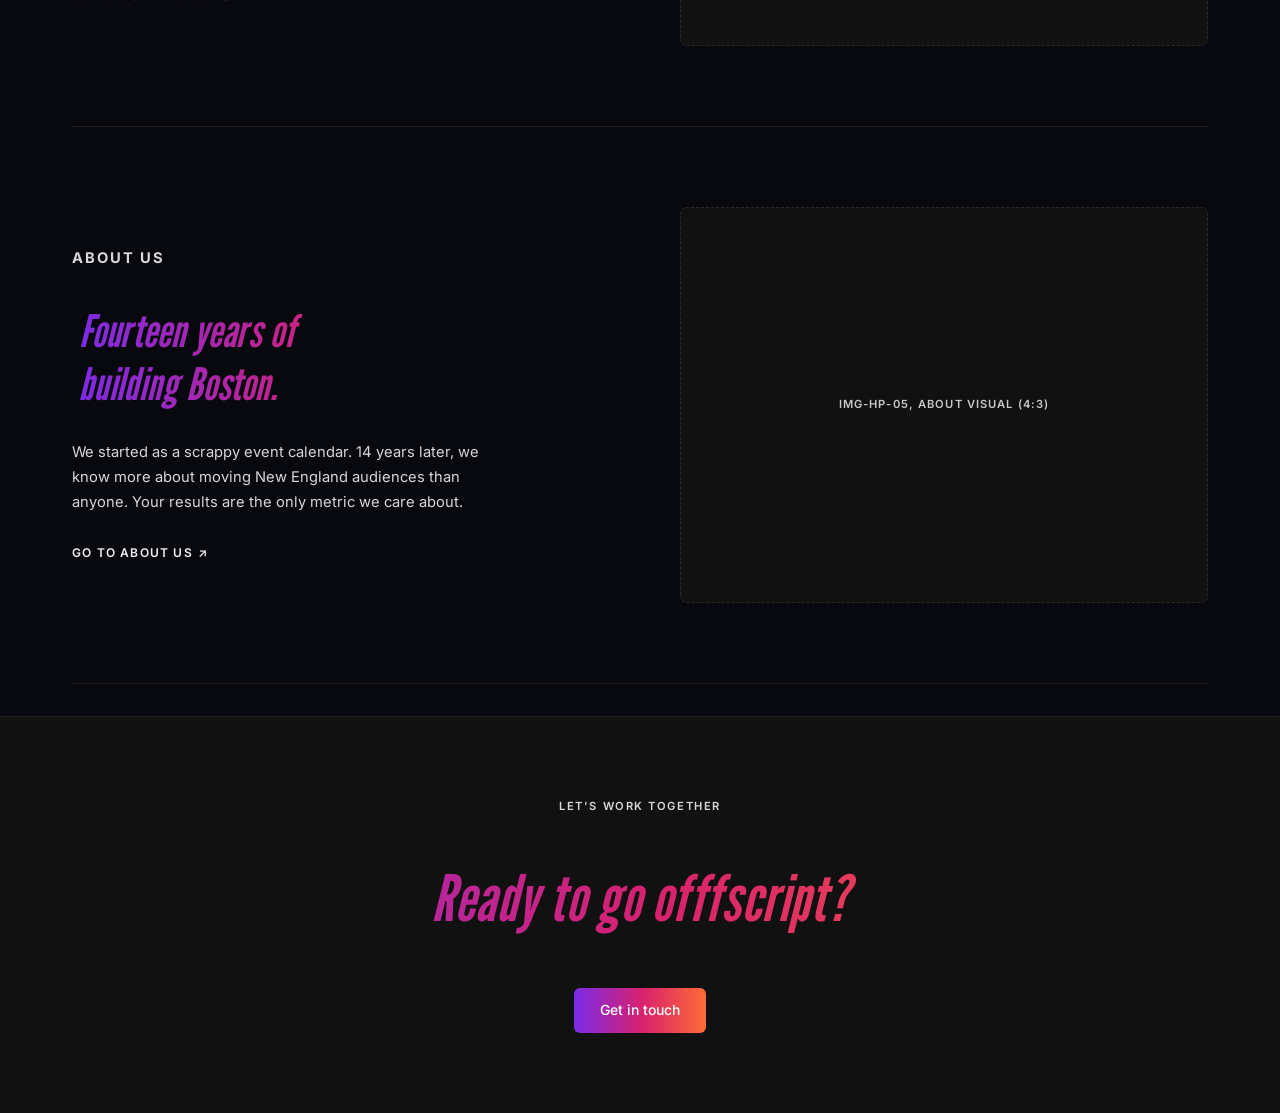
==== commit 8318e0be: "Fix homepage blurb: 'Getting people to act is the job' Co-Authored-By: Claude Sonnet 4.6 <noreply@an" ====
--- a/index.html
+++ b/index.html
@@ -278,7 +278,7 @@
             <p class="page-row-label">What we do</p>
             <div class="page-row-title">We don't just reach people.<br>We move people.</div>
             <div class="page-row-img-mobile"><div class="img-ph r-4-3">IMG-HP-01, What we do visual (4:3)</div></div>
-            <p>Fourteen years building New England's most-loved local platform taught us something most agencies never learn: reaching people is easy. Getting people to act. We obsess over your results, not just your impressions.</p>
+            <p>Fourteen years building New England's most-loved local platform taught us something most agencies never learn: reaching people is easy. Getting people to act is the job. We obsess over your results, not just your impressions.</p>
             <span class="page-row-link">Go to What we do <span class="page-row-arrow">↗</span></span>
             <div class="brands-row">
               <p class="brands-row-label">Brands we work with</p>
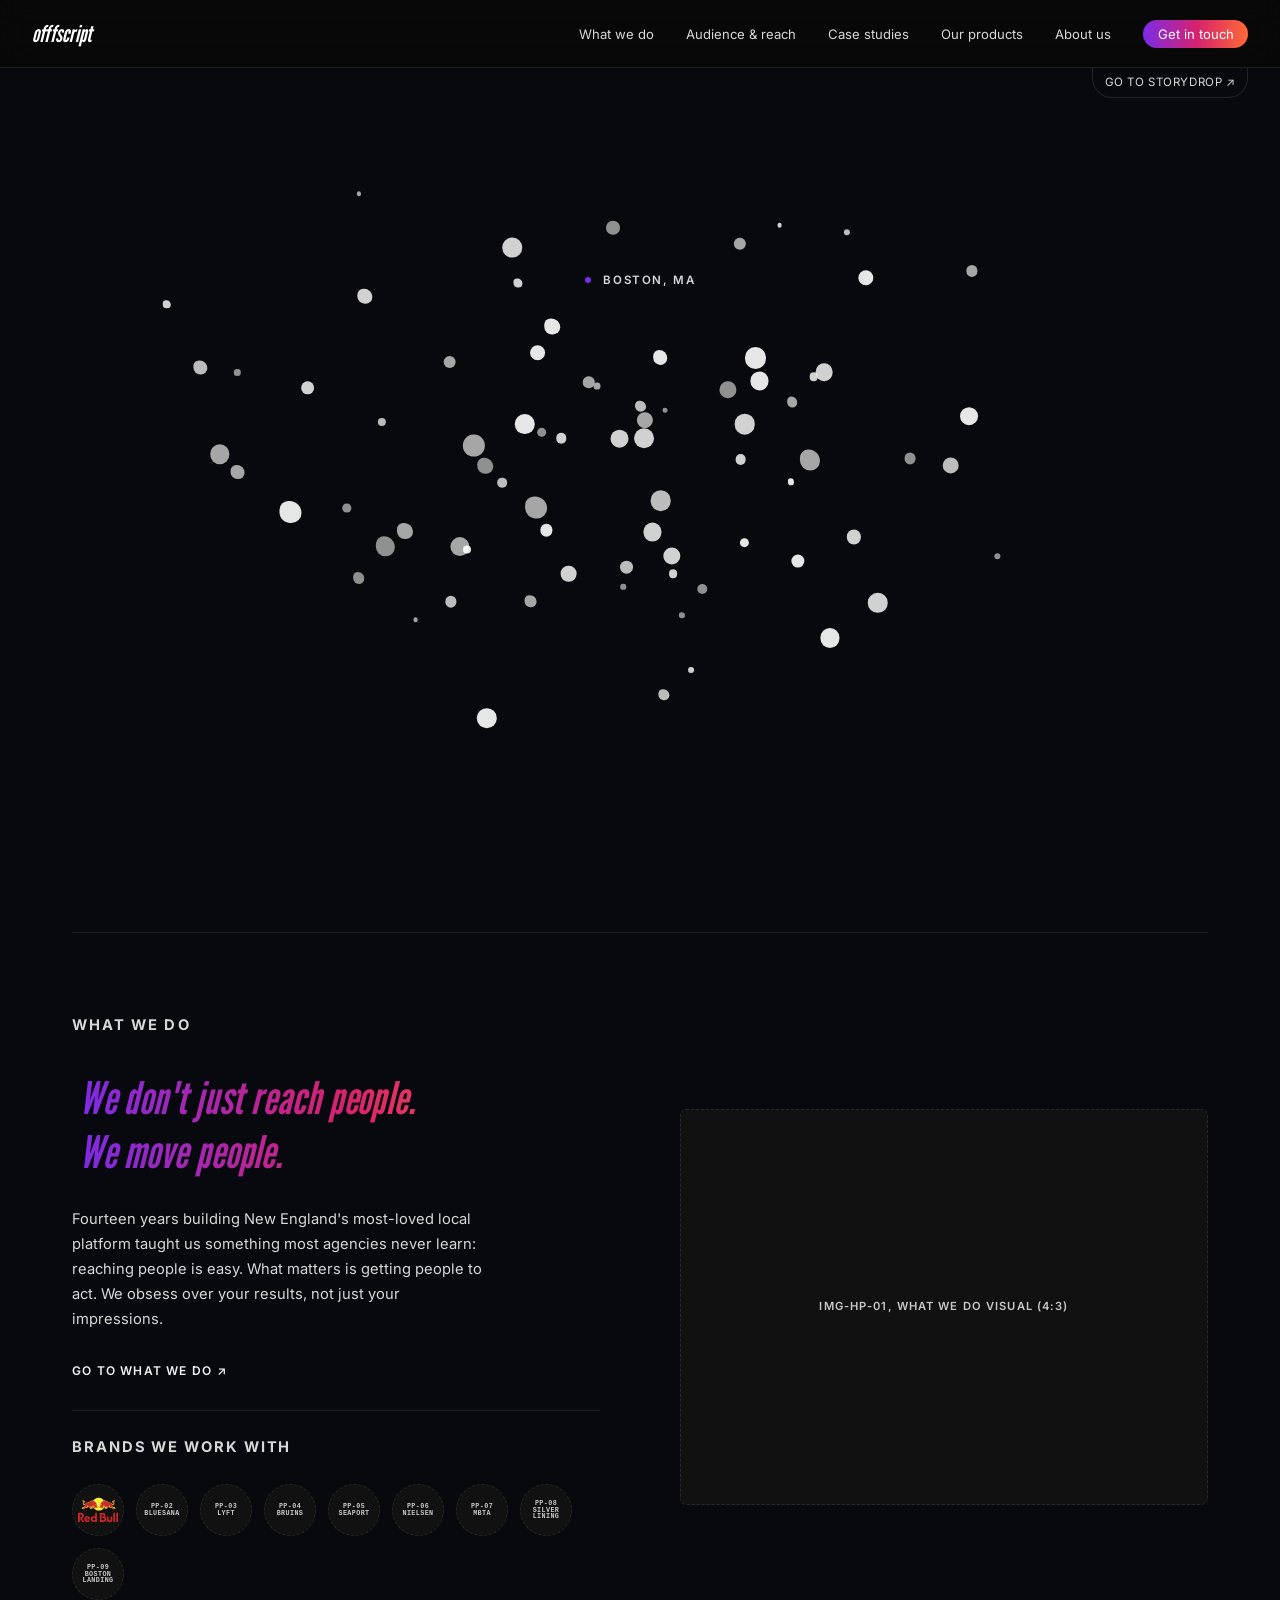
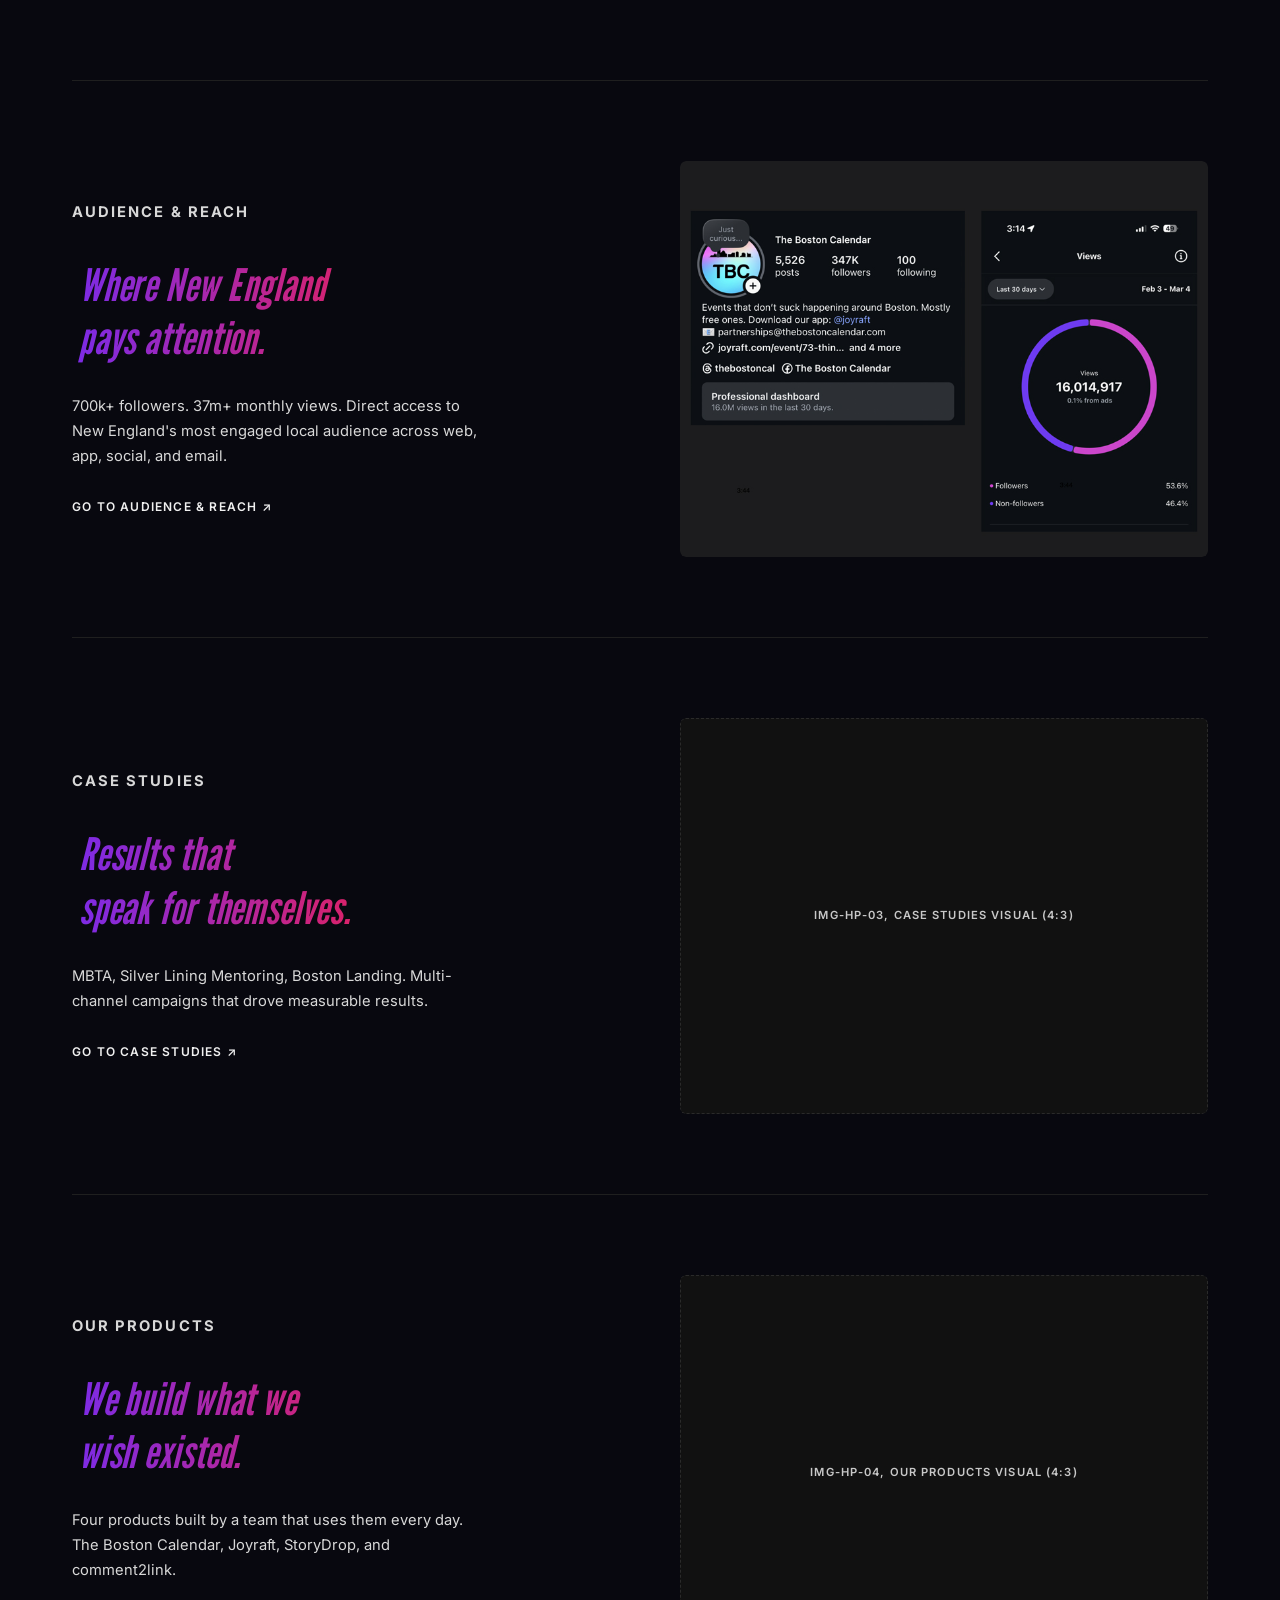
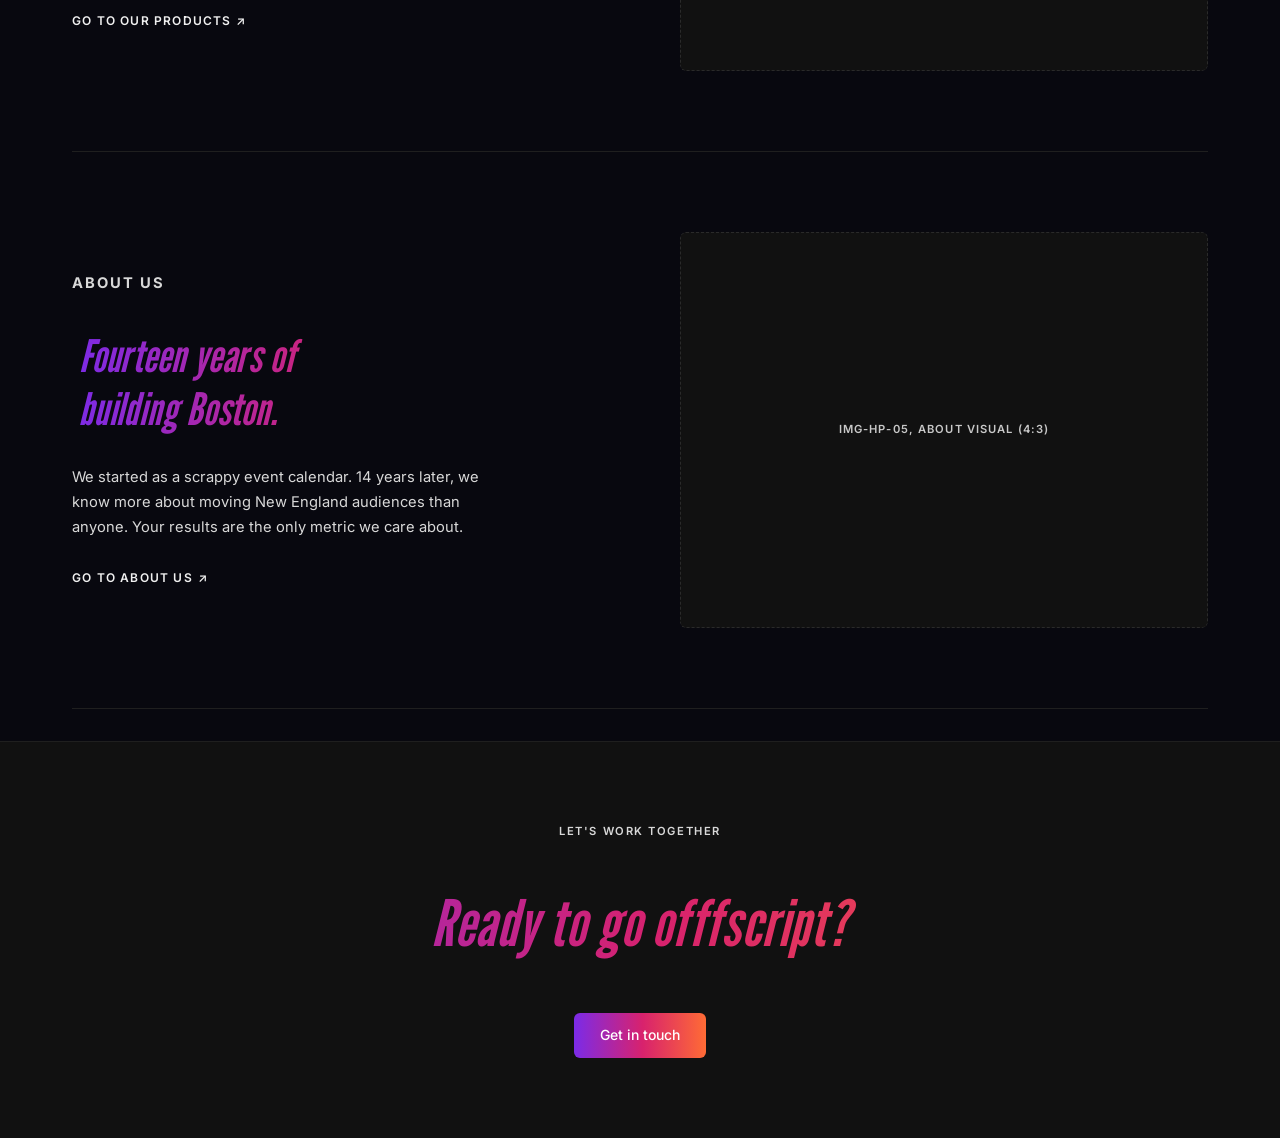
==== commit 6275161b: "Refine homepage blurb: 'What matters is getting people to act' Co-Authored-By: Claude Sonnet 4.6 <no" ====
--- a/index.html
+++ b/index.html
@@ -278,7 +278,7 @@
             <p class="page-row-label">What we do</p>
             <div class="page-row-title">We don't just reach people.<br>We move people.</div>
             <div class="page-row-img-mobile"><div class="img-ph r-4-3">IMG-HP-01, What we do visual (4:3)</div></div>
-            <p>Fourteen years building New England's most-loved local platform taught us something most agencies never learn: reaching people is easy. Getting people to act is the job. We obsess over your results, not just your impressions.</p>
+            <p>Fourteen years building New England's most-loved local platform taught us something most agencies never learn: reaching people is easy. What matters is getting people to act. We obsess over your results, not just your impressions.</p>
             <span class="page-row-link">Go to What we do <span class="page-row-arrow">↗</span></span>
             <div class="brands-row">
               <p class="brands-row-label">Brands we work with</p>
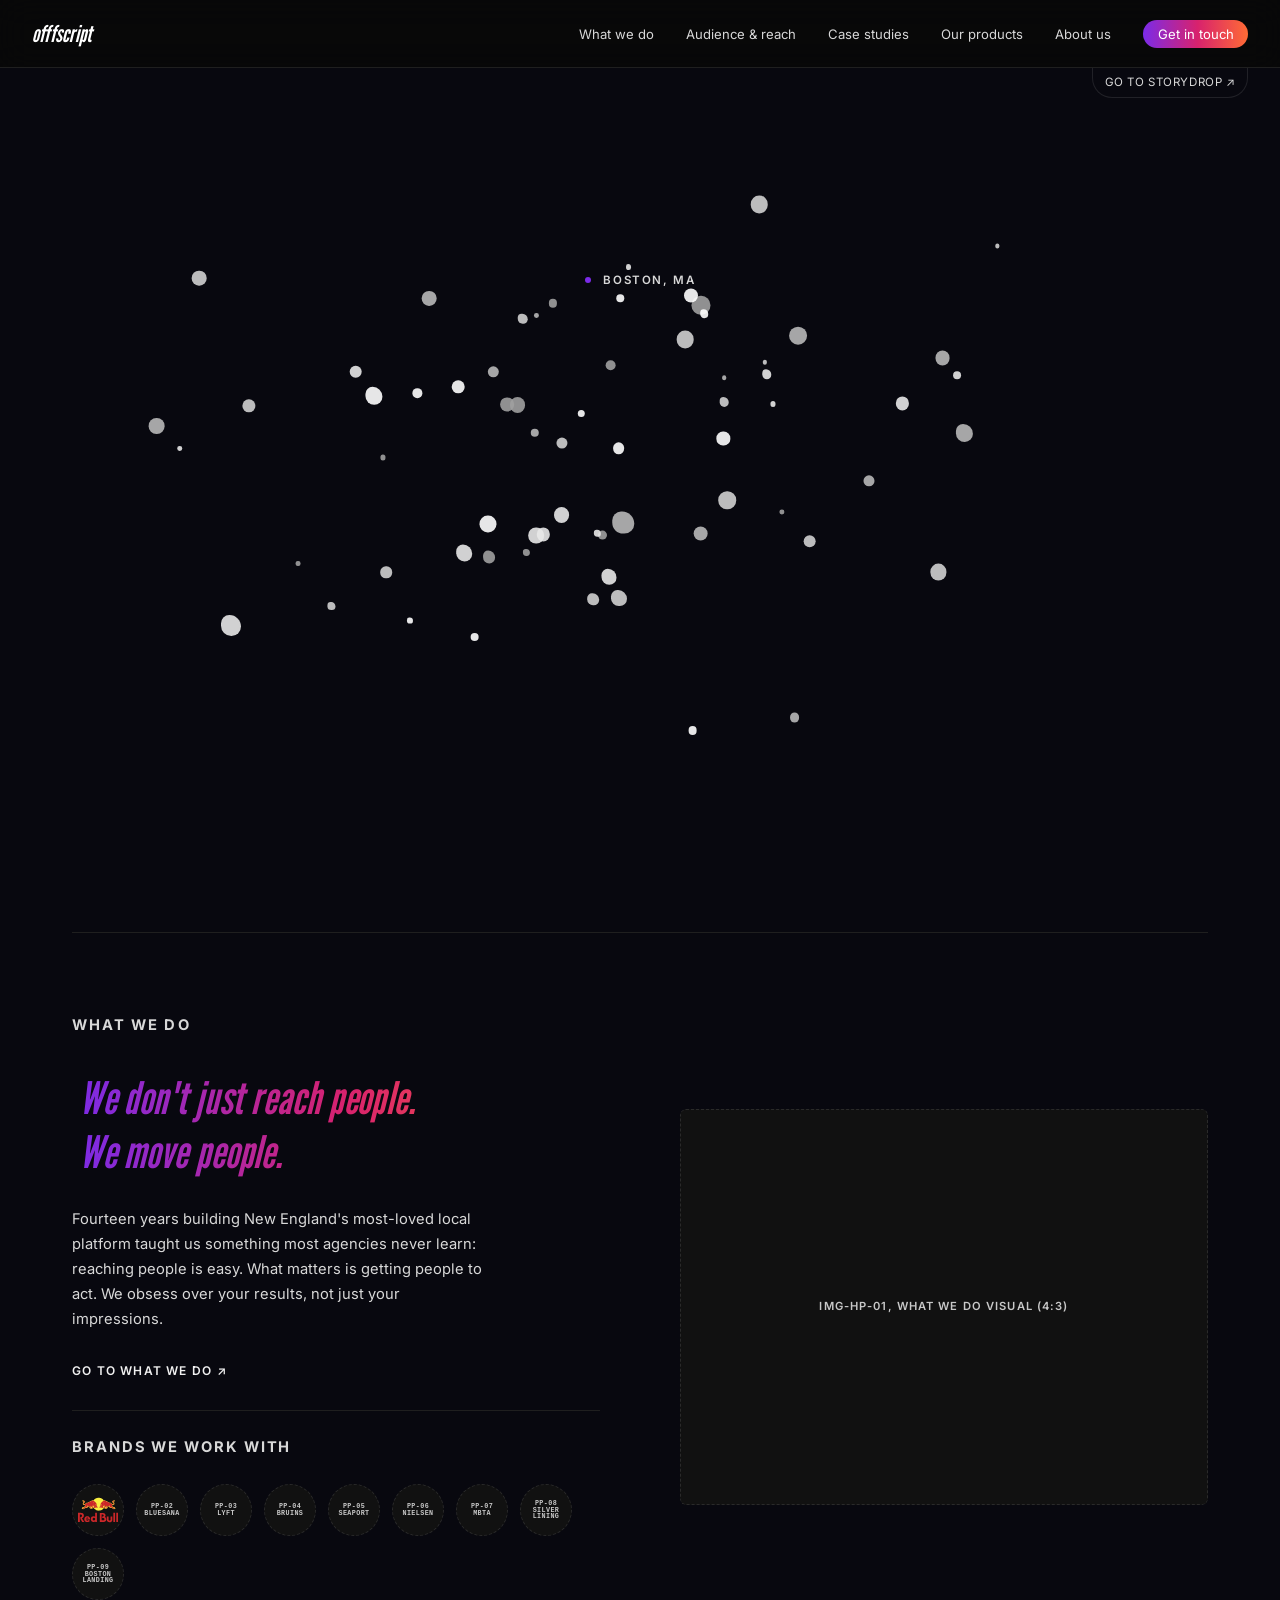
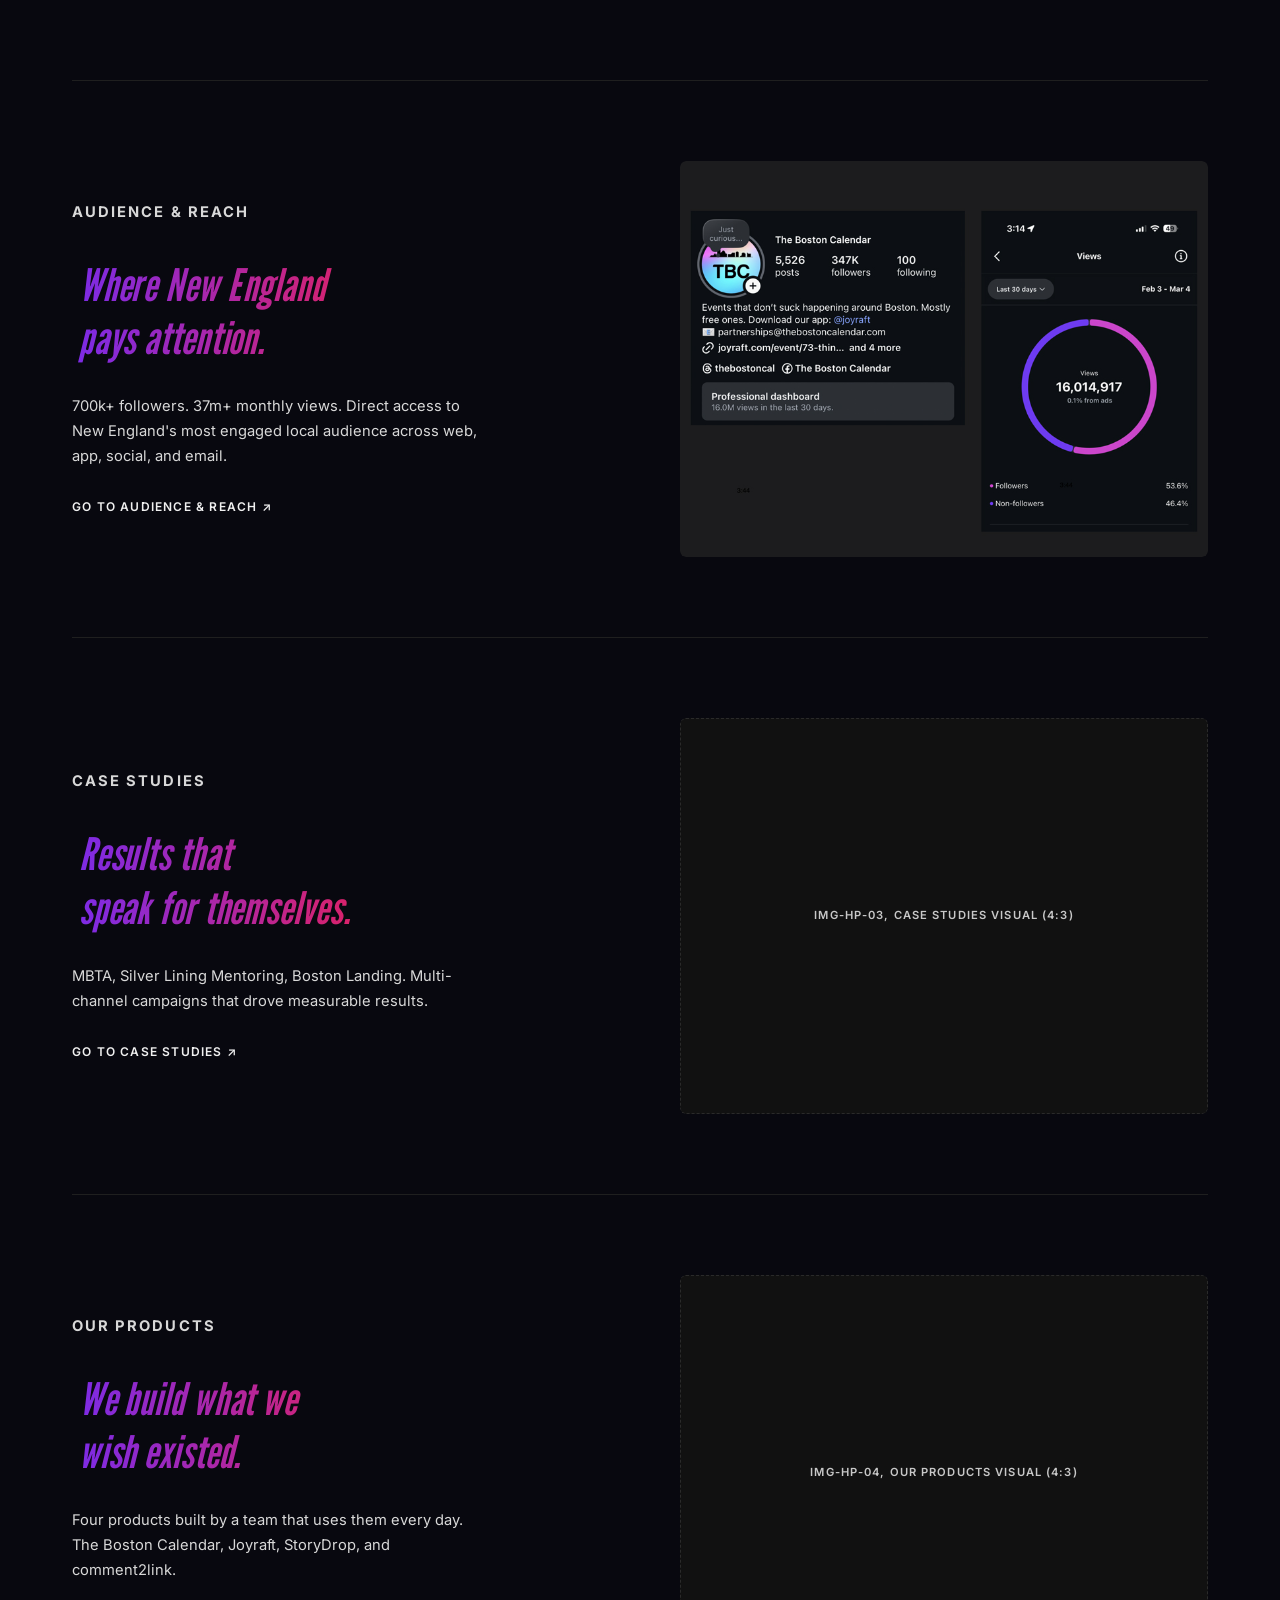
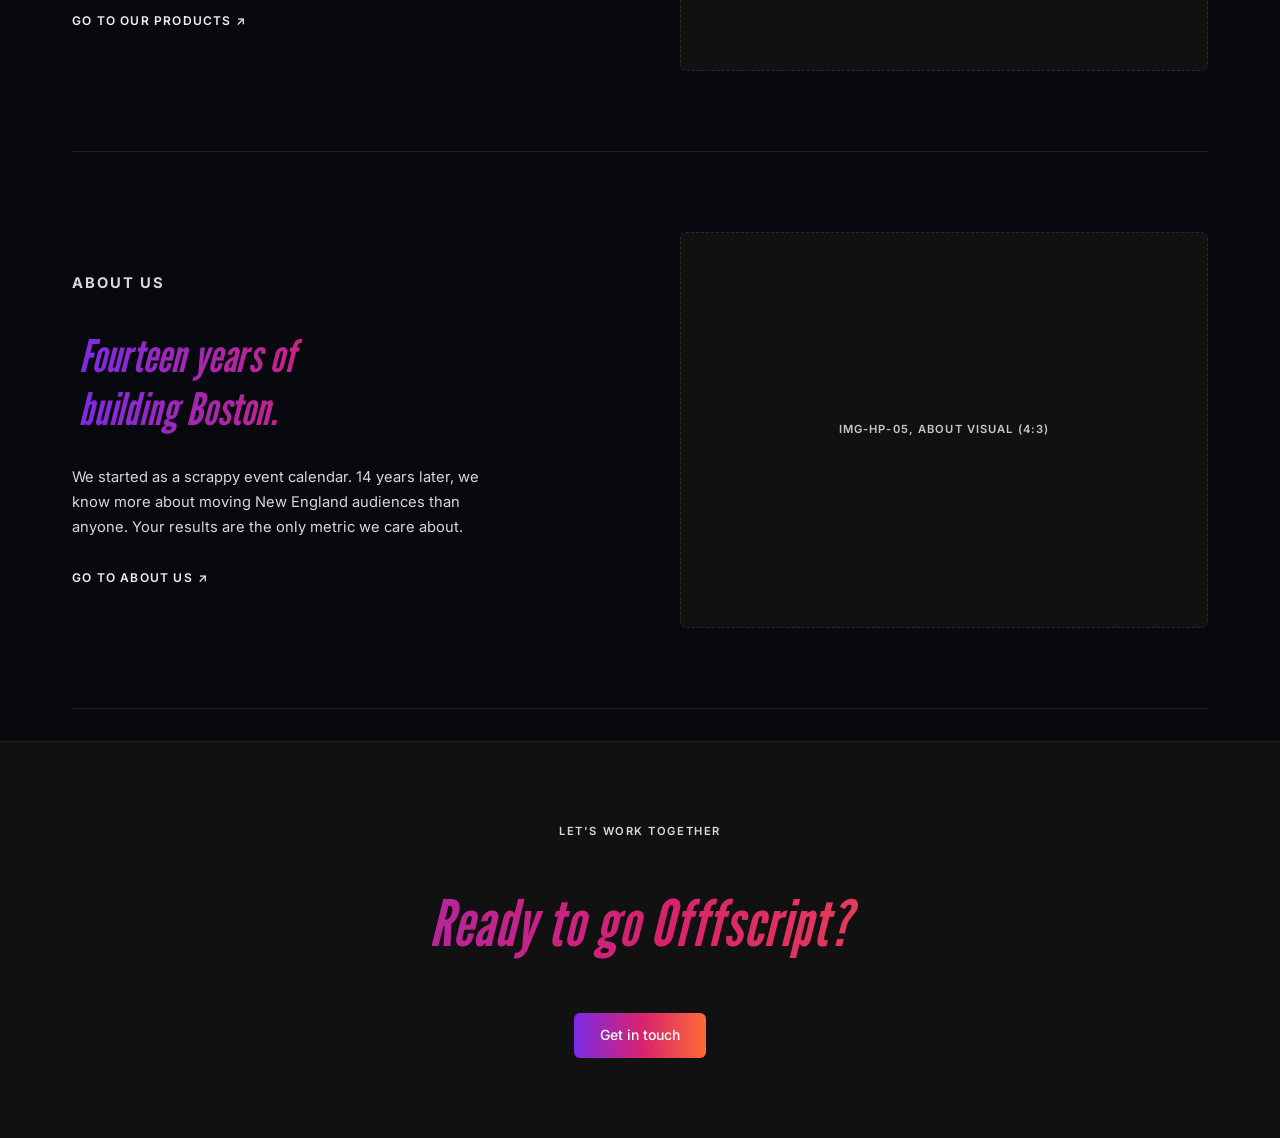
==== commit 227d336a: "Polish copy: capitalize Offfscript, fix redundancy, unique sub-page intros - Capitalize Offfscript i" ====
--- a/index.html
+++ b/index.html
@@ -3,7 +3,7 @@
 <head>
   <meta charset="UTF-8" />
   <meta name="viewport" content="width=device-width, initial-scale=1.0" />
-  <title>offfscript, marketing growth & digital product studio</title>
+  <title>Offfscript, marketing growth & digital product studio</title>
   <meta name="description" content="Boston-based marketing growth and digital product studio. Digital storytellers and growth marketers." />
   <link rel="icon" type="image/svg+xml" href="favicon.svg">
   <link rel="stylesheet" href="styles.css?v=27" />
@@ -358,7 +358,7 @@
     <!-- ── CTA ────────────────────────────── -->
     <div class="cta-strip">
       <p class="label" style="margin-bottom: 1rem;">Let's work together</p>
-      <h2 class="g" style="margin-bottom: 1.5rem;">Ready to go offfscript?</h2>
+      <h2 class="g" style="margin-bottom: 1.5rem;">Ready to go Offfscript?</h2>
       <a href="get-in-touch.html" class="btn btn-primary">Get in touch</a>
     </div>
 
@@ -370,7 +370,7 @@
      PHASE 2  ink splatter, letters dissolve, paint drops scatter
      PHASE 3  reform, drops converge back, letters reappear
      PHASE 3b 3rd 'f' drops in from above; letters make room
-     PHASE 4  gradient floods in, offfscript in full color
+     PHASE 4  gradient floods in, Offfscript in full color
      PHASE 5  descriptor + buttons fade up
   ───────────────────────────────────────────────────────────────────── */
   document.fonts.ready.then(async function () {
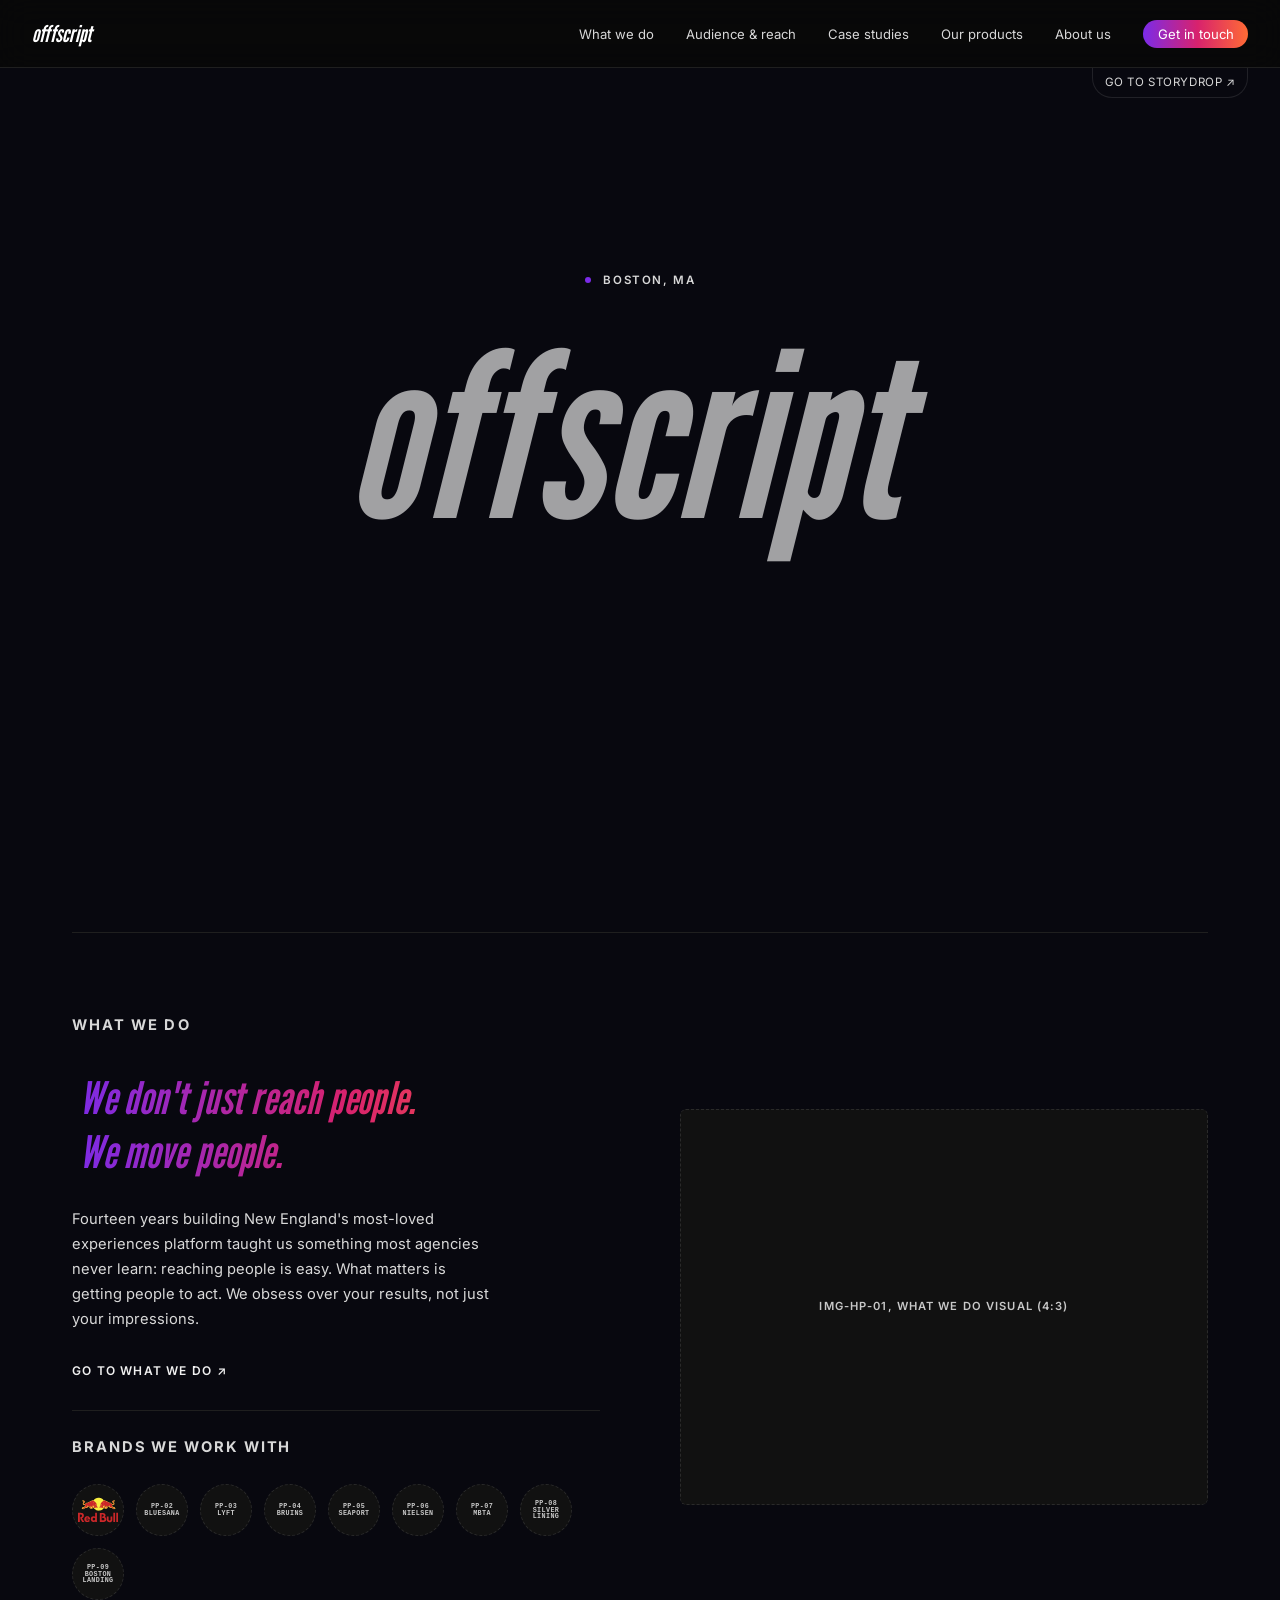
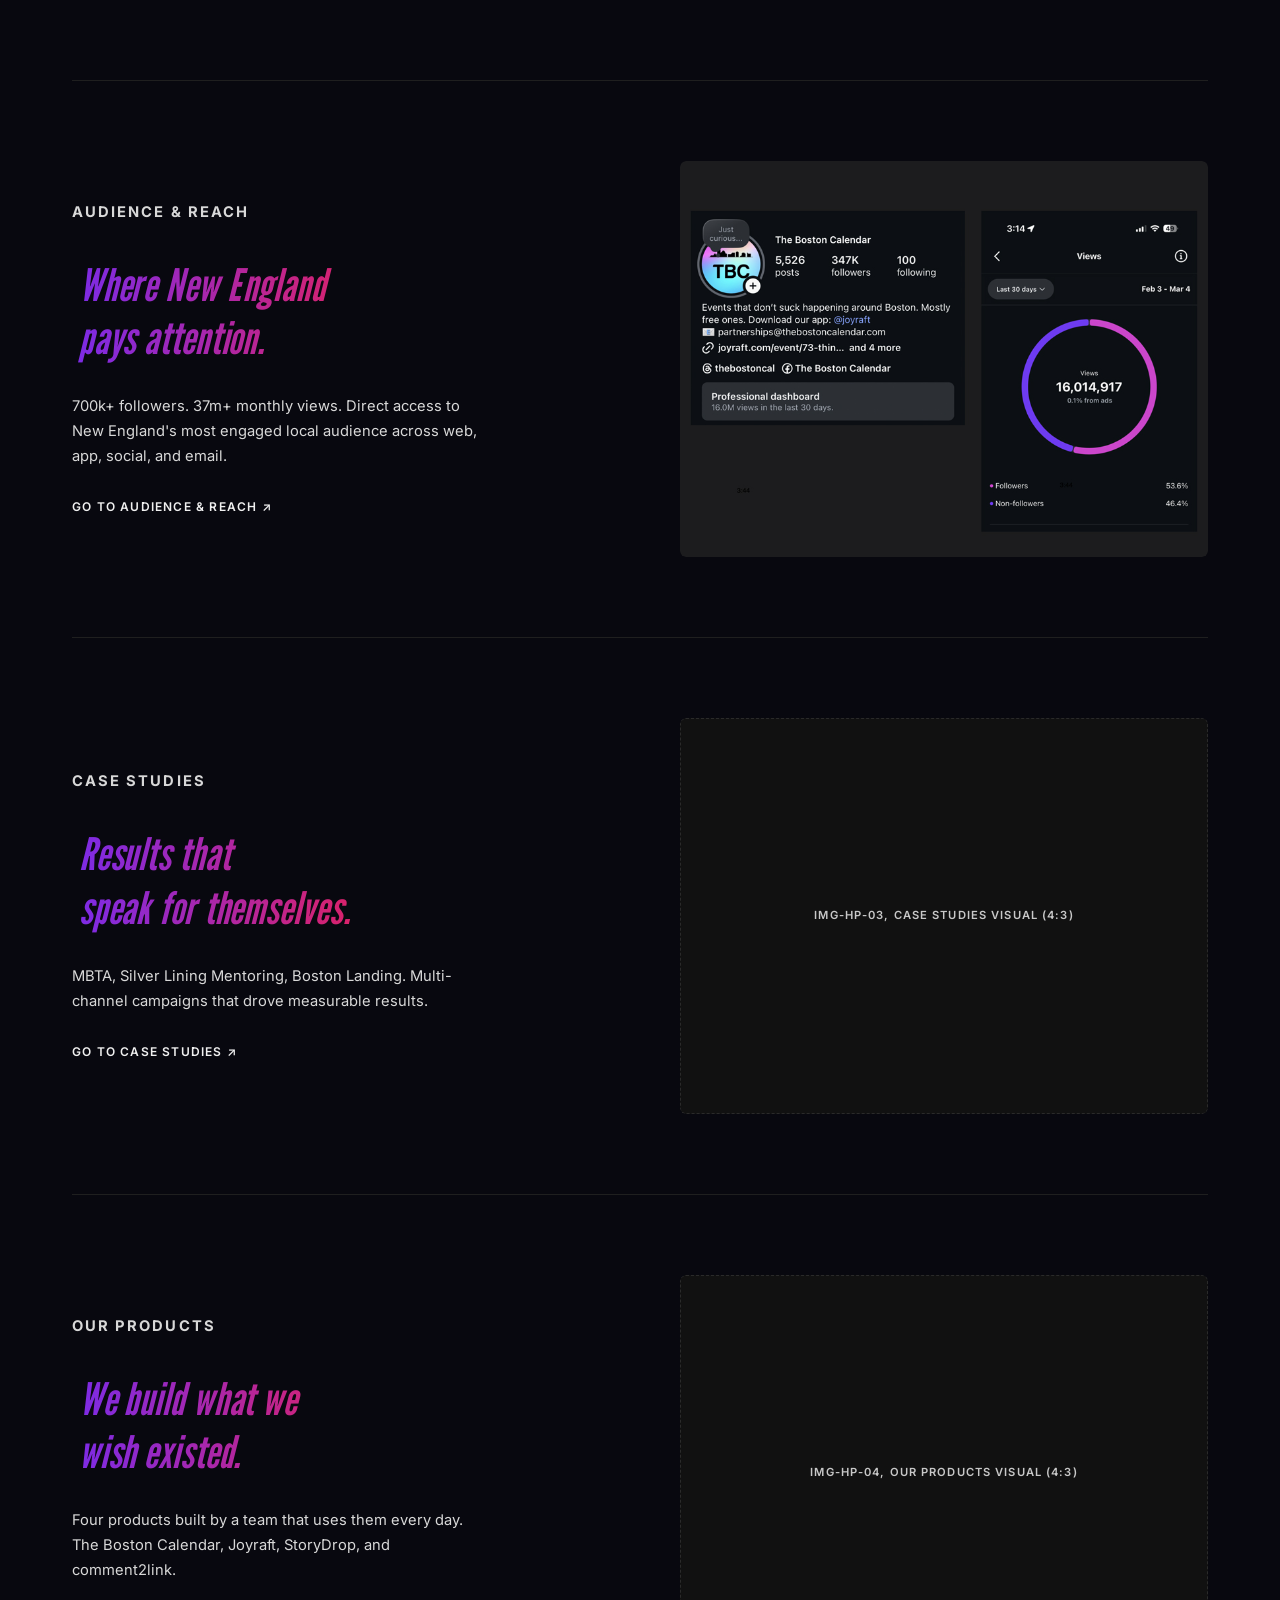
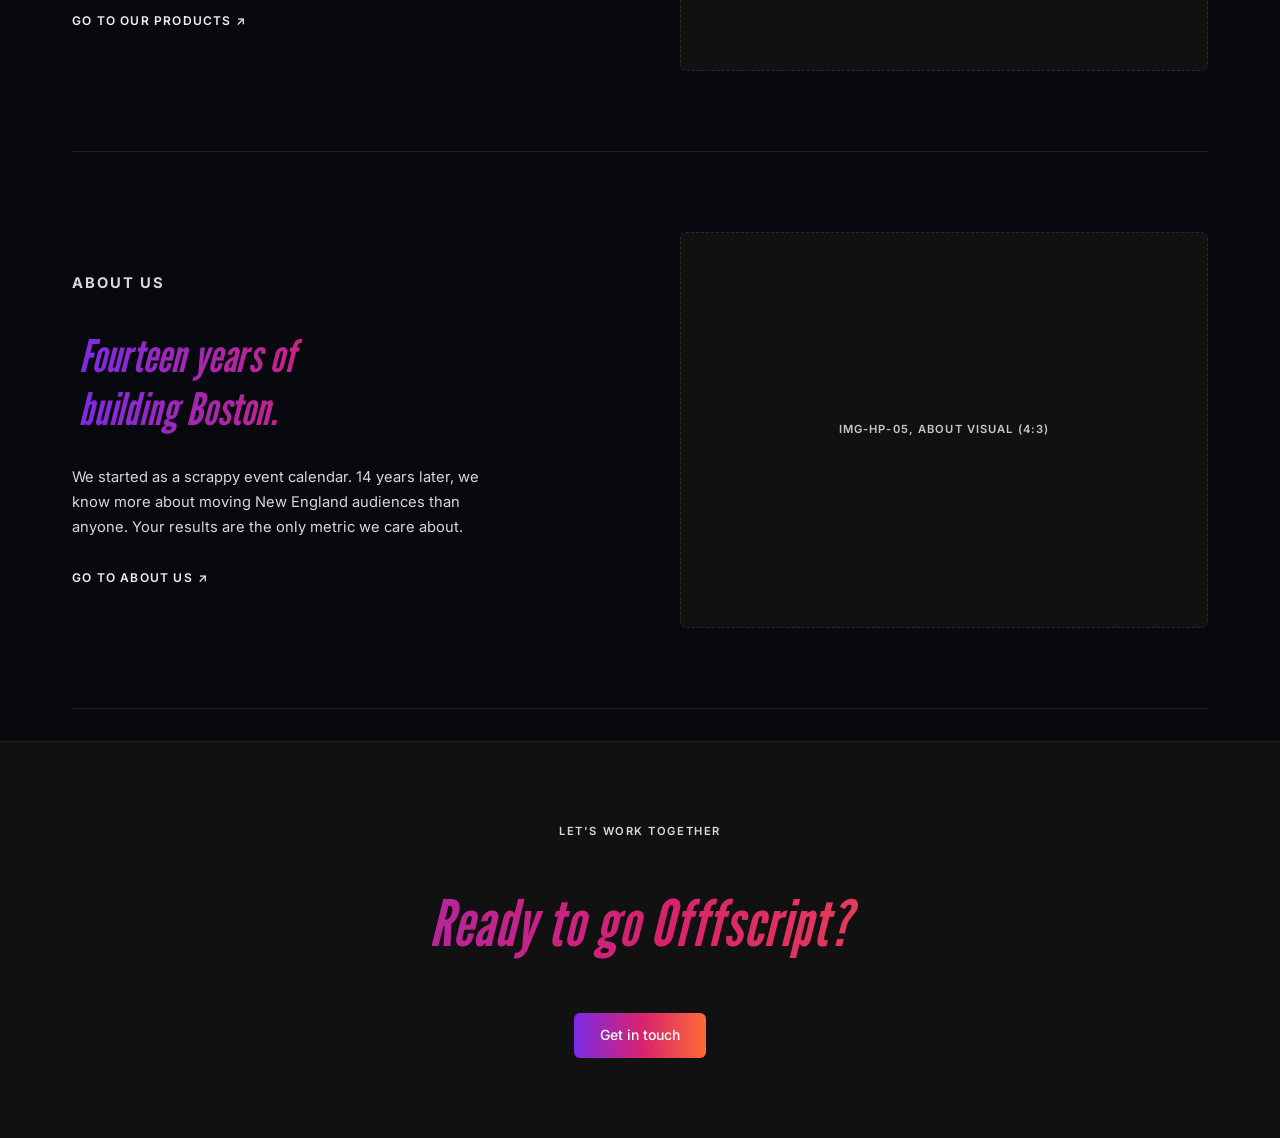
==== commit b3b7d6bb: "Update homepage: 'most-loved experiences platform' Co-Authored-By: Claude Sonnet 4.6 <noreply@anthro" ====
--- a/index.html
+++ b/index.html
@@ -278,7 +278,7 @@
             <p class="page-row-label">What we do</p>
             <div class="page-row-title">We don't just reach people.<br>We move people.</div>
             <div class="page-row-img-mobile"><div class="img-ph r-4-3">IMG-HP-01, What we do visual (4:3)</div></div>
-            <p>Fourteen years building New England's most-loved local platform taught us something most agencies never learn: reaching people is easy. What matters is getting people to act. We obsess over your results, not just your impressions.</p>
+            <p>Fourteen years building New England's most-loved experiences platform taught us something most agencies never learn: reaching people is easy. What matters is getting people to act. We obsess over your results, not just your impressions.</p>
             <span class="page-row-link">Go to What we do <span class="page-row-arrow">↗</span></span>
             <div class="brands-row">
               <p class="brands-row-label">Brands we work with</p>
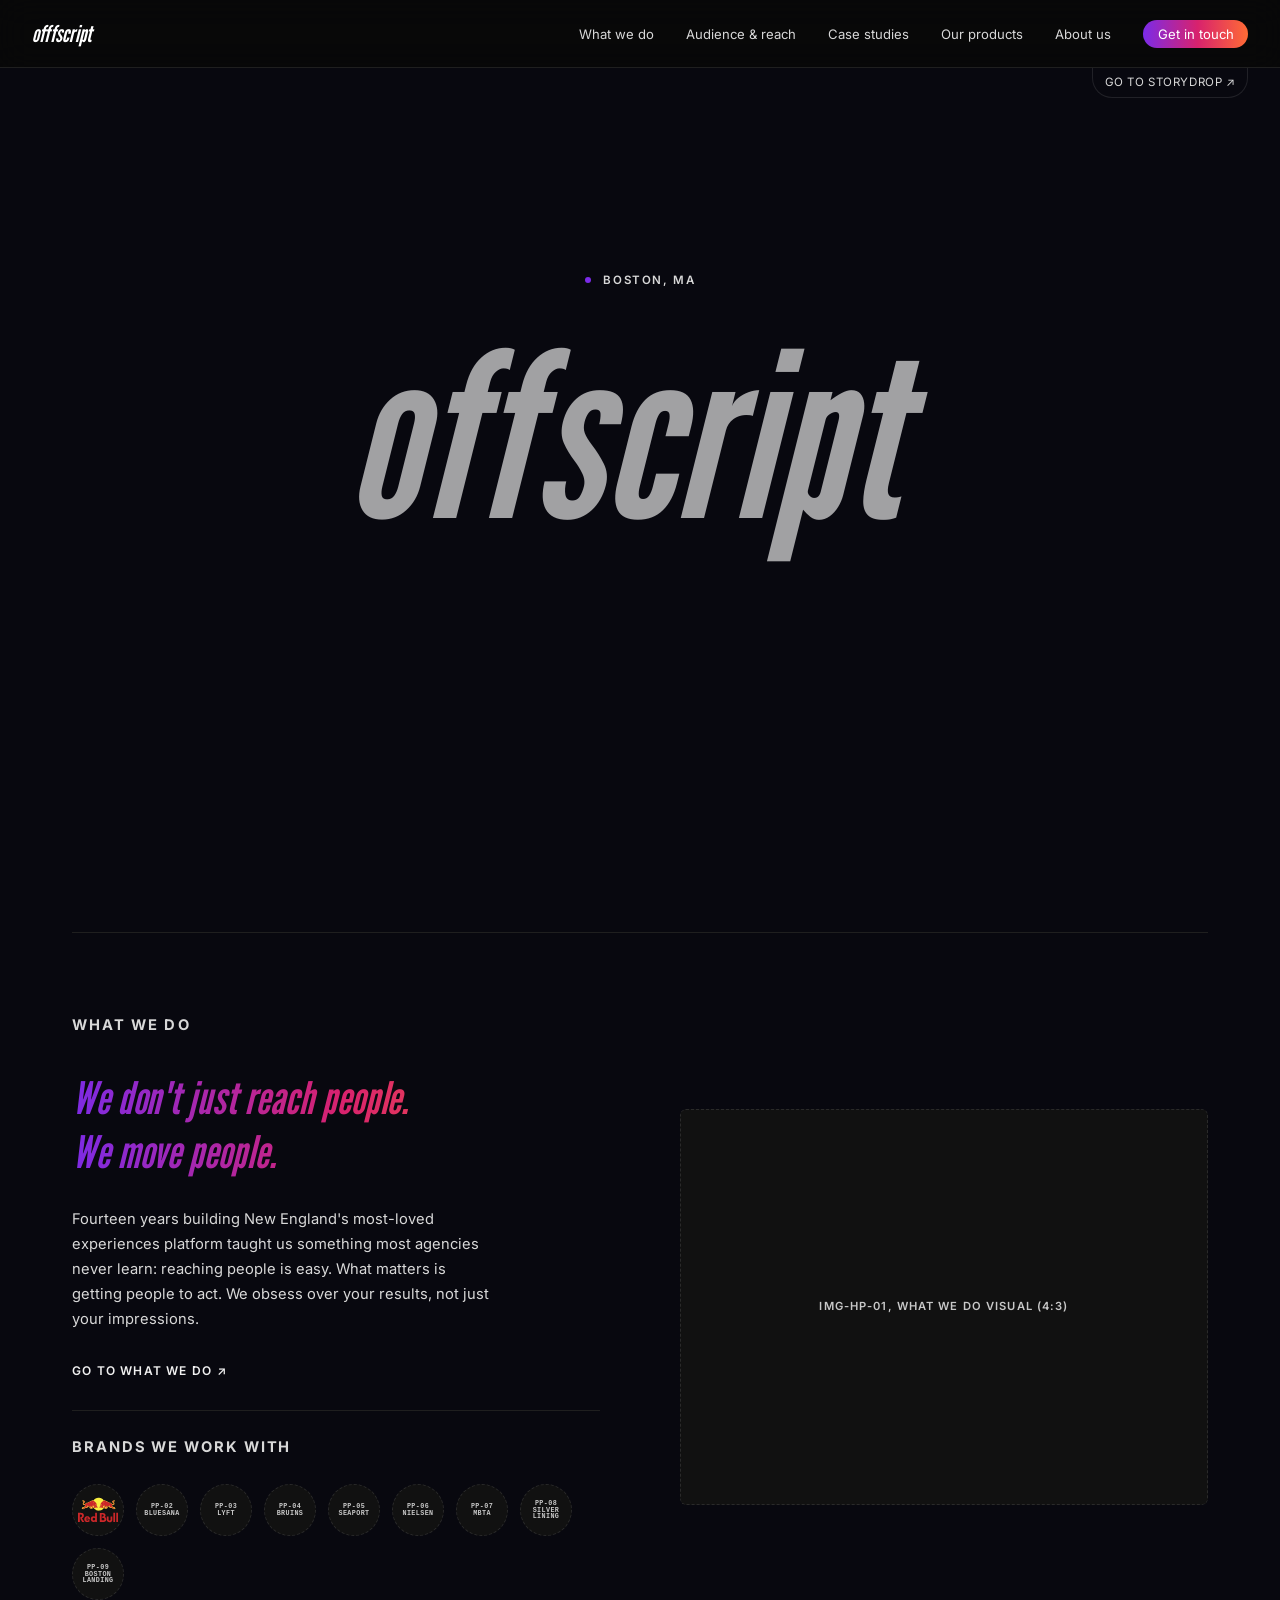
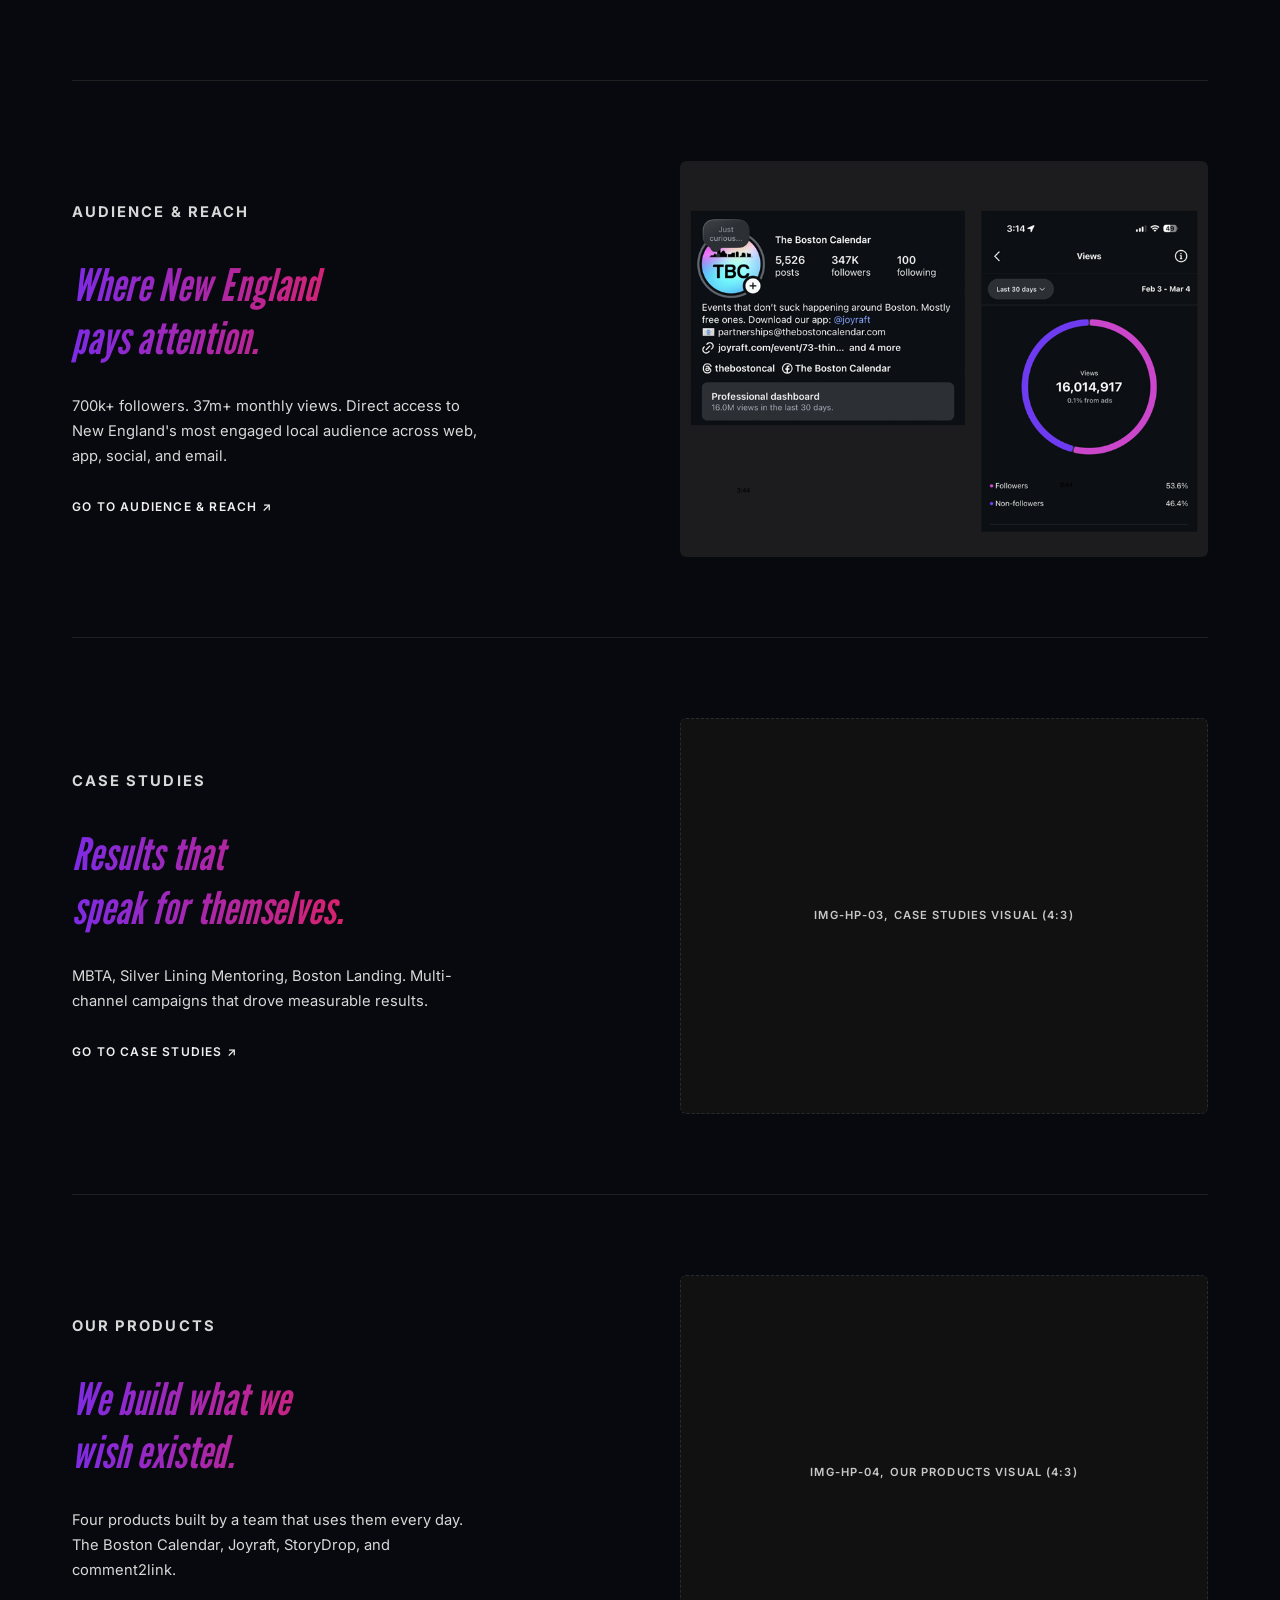
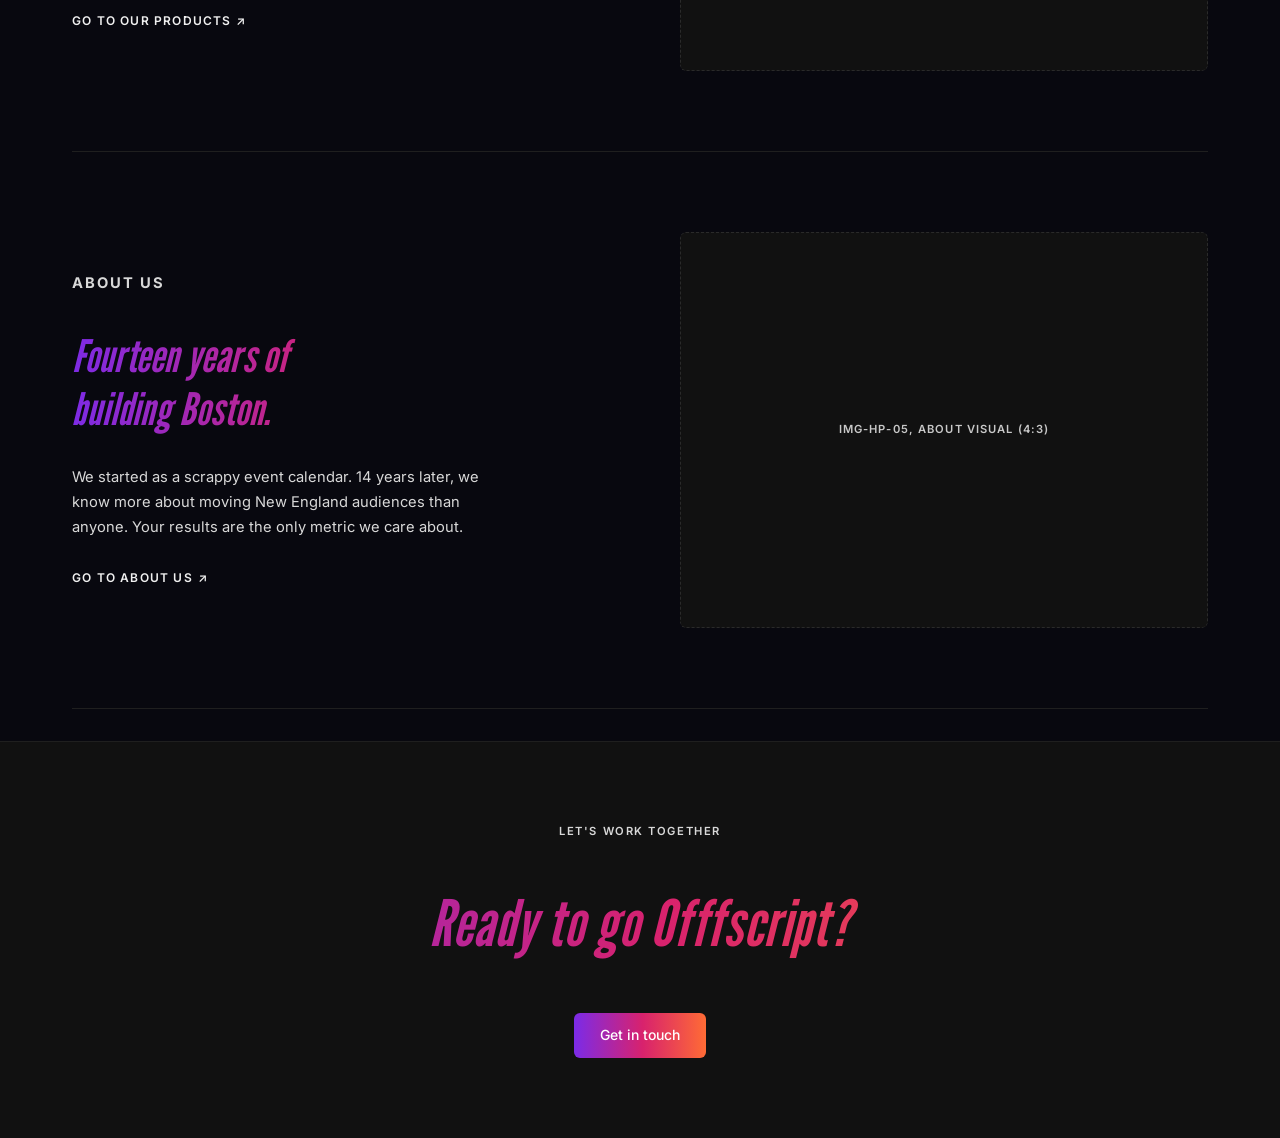
==== commit 34f0aea1: "Fix homepage gradient titles flush left with negative margin offset Co-Authored-By: Claude Sonnet 4." ====
--- a/index.html
+++ b/index.html
@@ -140,6 +140,7 @@
       -webkit-text-fill-color: transparent;
       background-clip: text;
       padding: 0.2em 0.15em;
+      margin-left: -0.15em;
       -webkit-box-decoration-break: clone;
       box-decoration-break: clone;
       margin-bottom: 1.25rem;
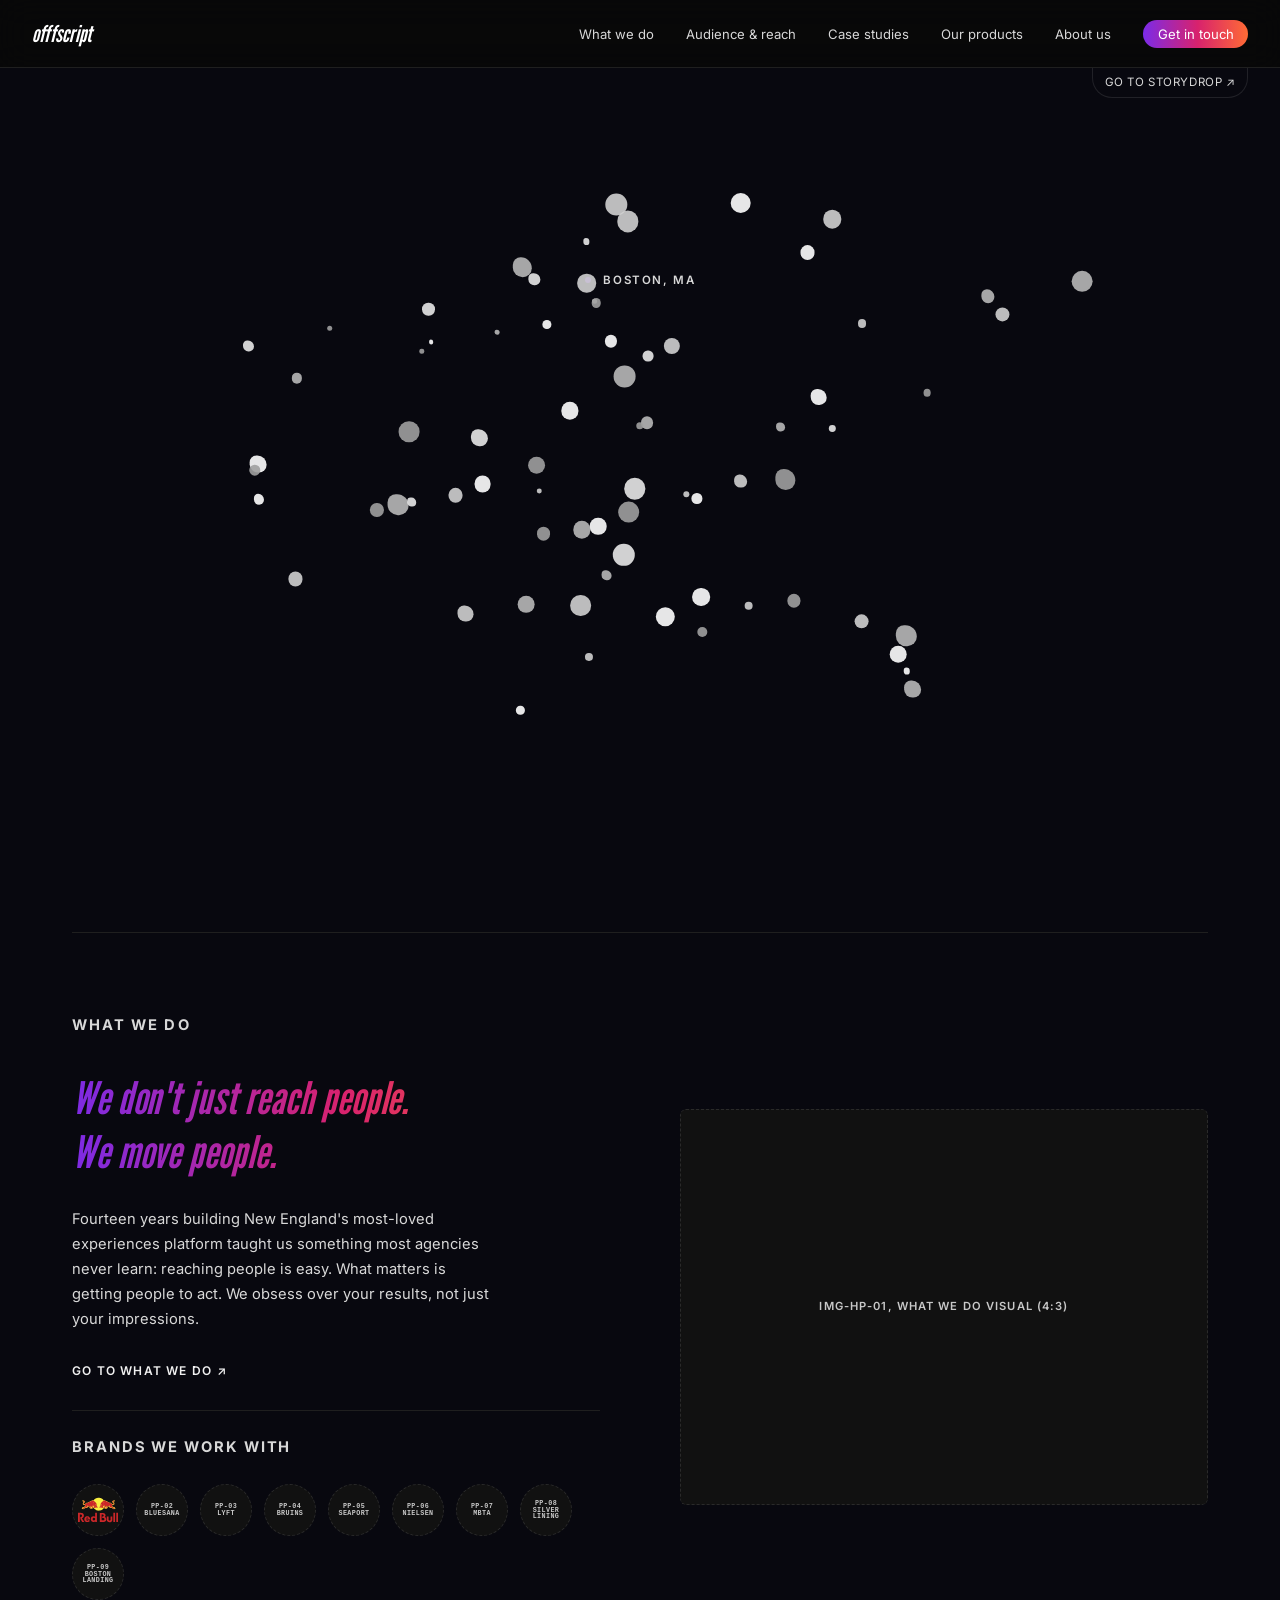
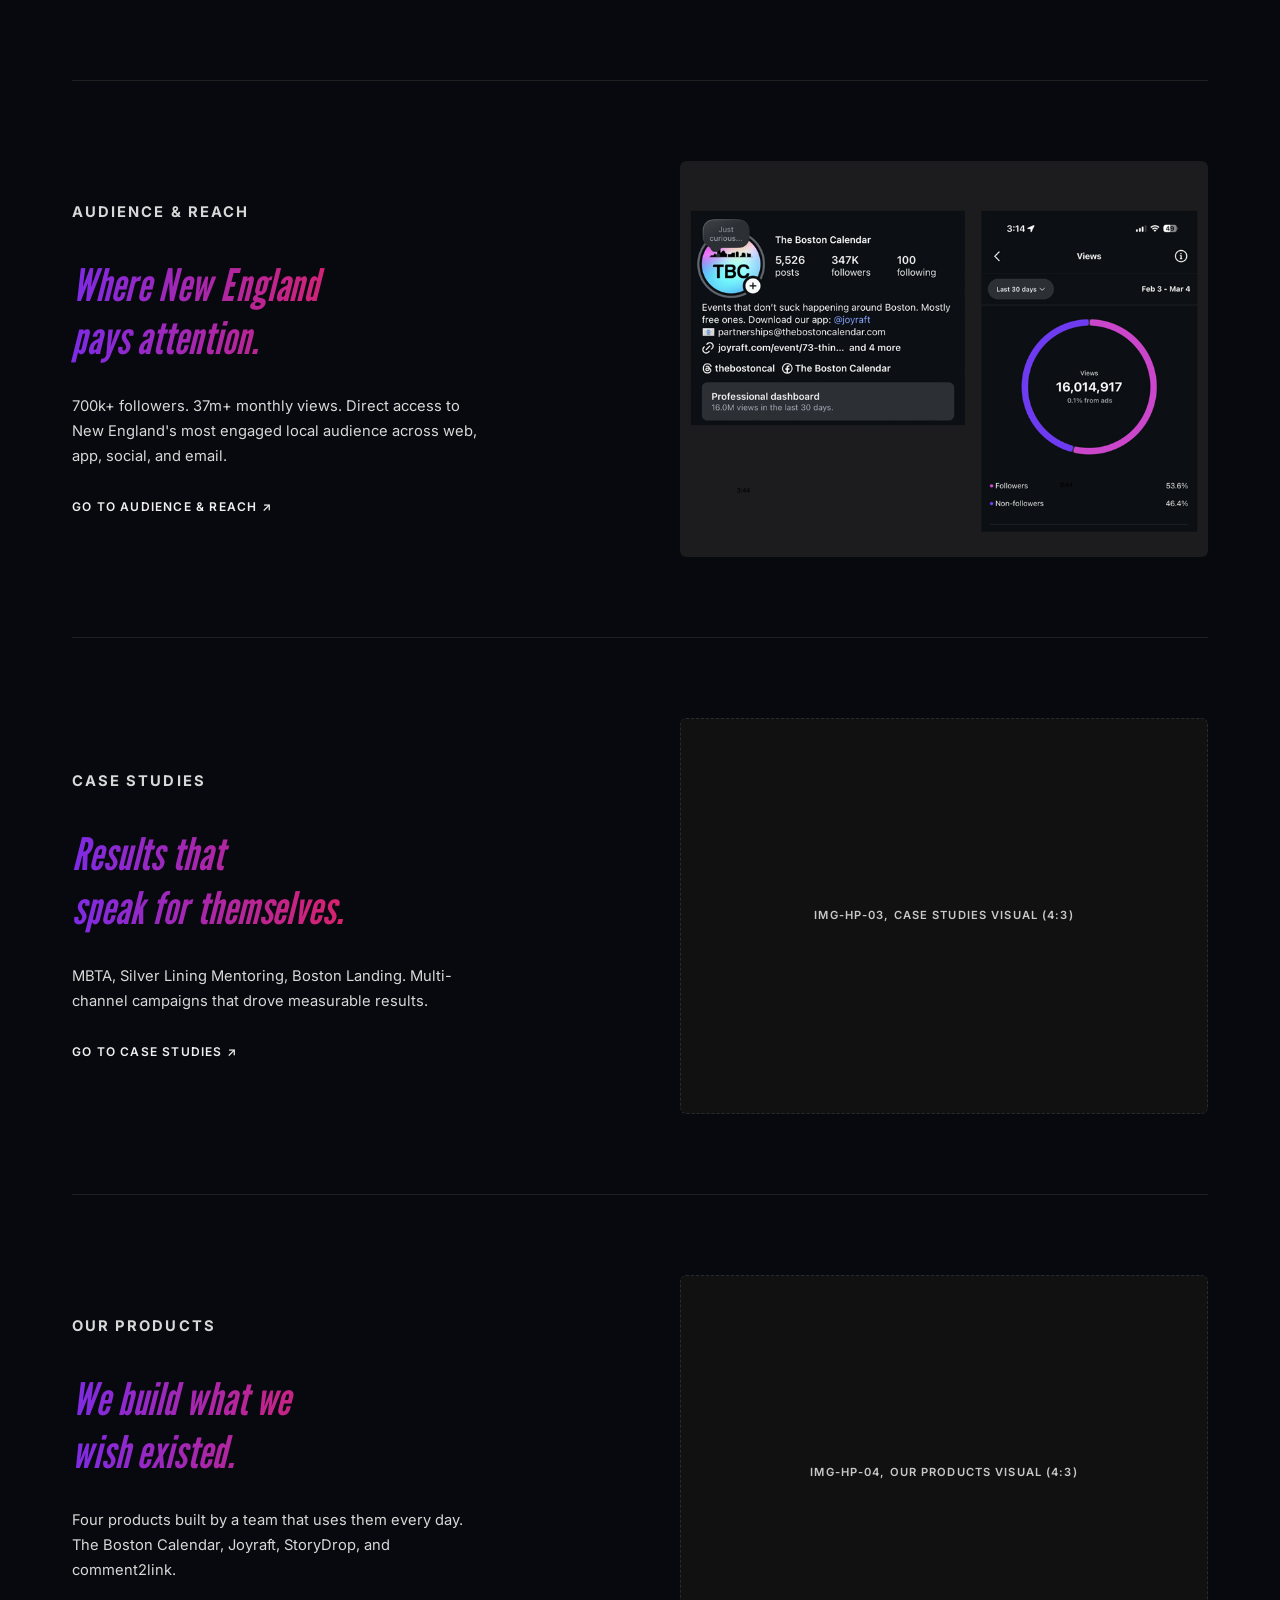
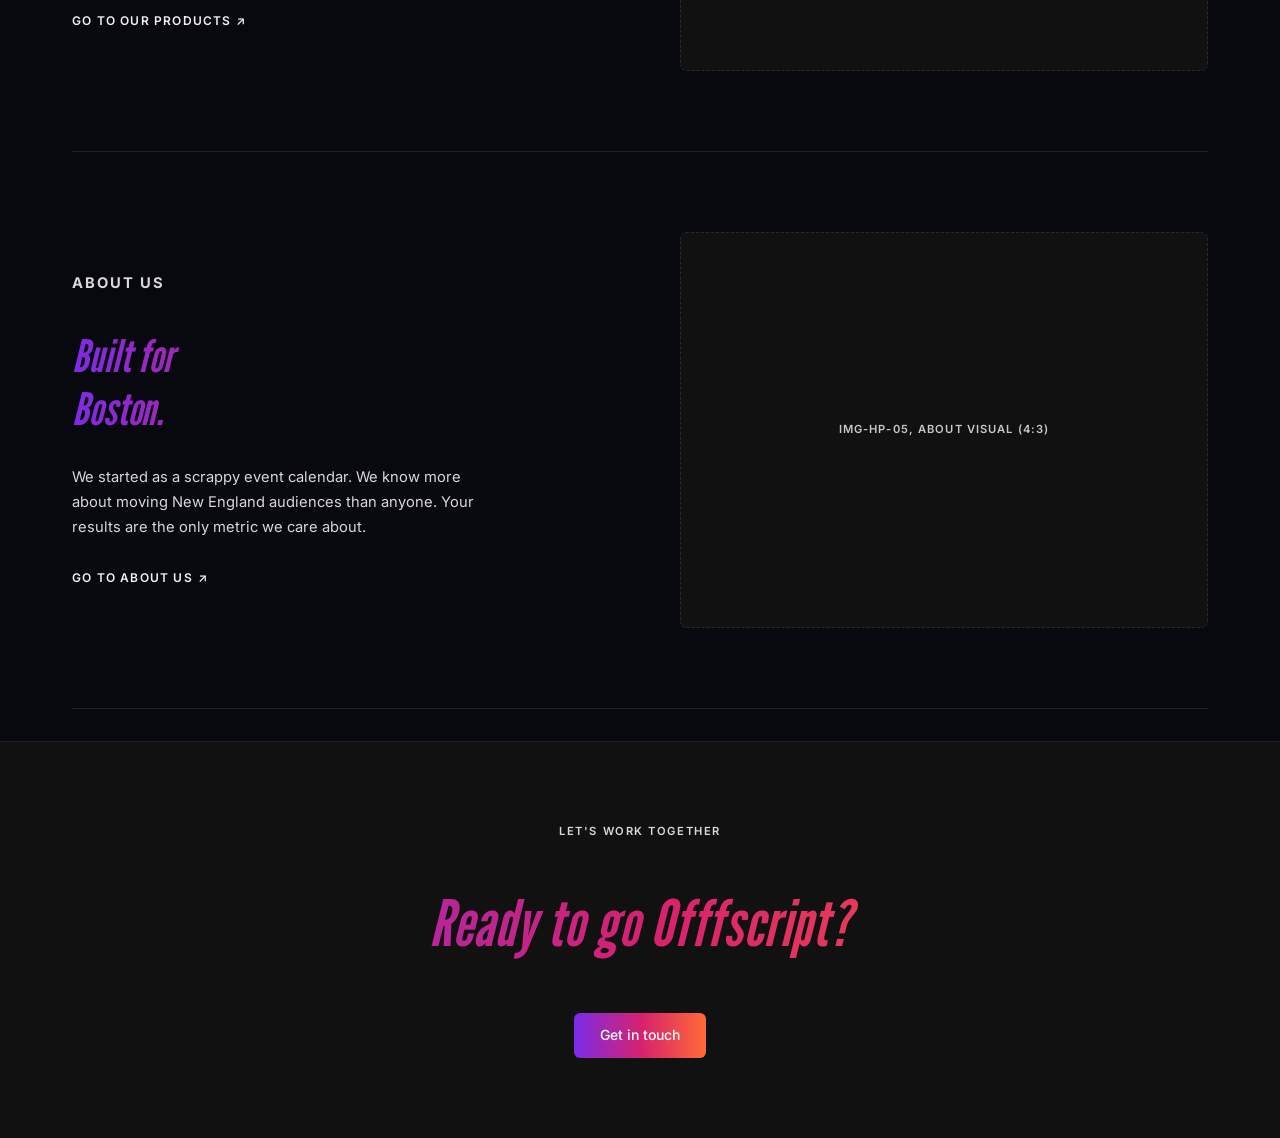
==== commit 0f7949c4: "Reduce "14 years" repetition sitewide Kept single anchor on homepage blurb. Changed others to "over " ====
--- a/index.html
+++ b/index.html
@@ -343,9 +343,9 @@
         <a href="our-story.html" class="page-row">
           <div class="page-row-left">
             <p class="page-row-label">About us</p>
-            <div class="page-row-title">Fourteen years of<br>building Boston.</div>
+            <div class="page-row-title">Built for<br>Boston.</div>
             <div class="page-row-img-mobile"><div class="img-ph r-4-3">IMG-HP-05, About visual (4:3)</div></div>
-            <p>We started as a scrappy event calendar. 14 years later, we know more about moving New England audiences than anyone. Your results are the only metric we care about.</p>
+            <p>We started as a scrappy event calendar. We know more about moving New England audiences than anyone. Your results are the only metric we care about.</p>
             <span class="page-row-link">Go to About us <span class="page-row-arrow">↗</span></span>
           </div>
           <div class="page-row-img">
--- a/styles.css
+++ b/styles.css
@@ -51,7 +51,7 @@
   -webkit-background-clip: text;
   -webkit-text-fill-color: transparent;
   background-clip: text;
-  padding: 0.4em 0;
+  padding: 0.4em 0.15em;
   -webkit-box-decoration-break: clone;
   box-decoration-break: clone;
 }
